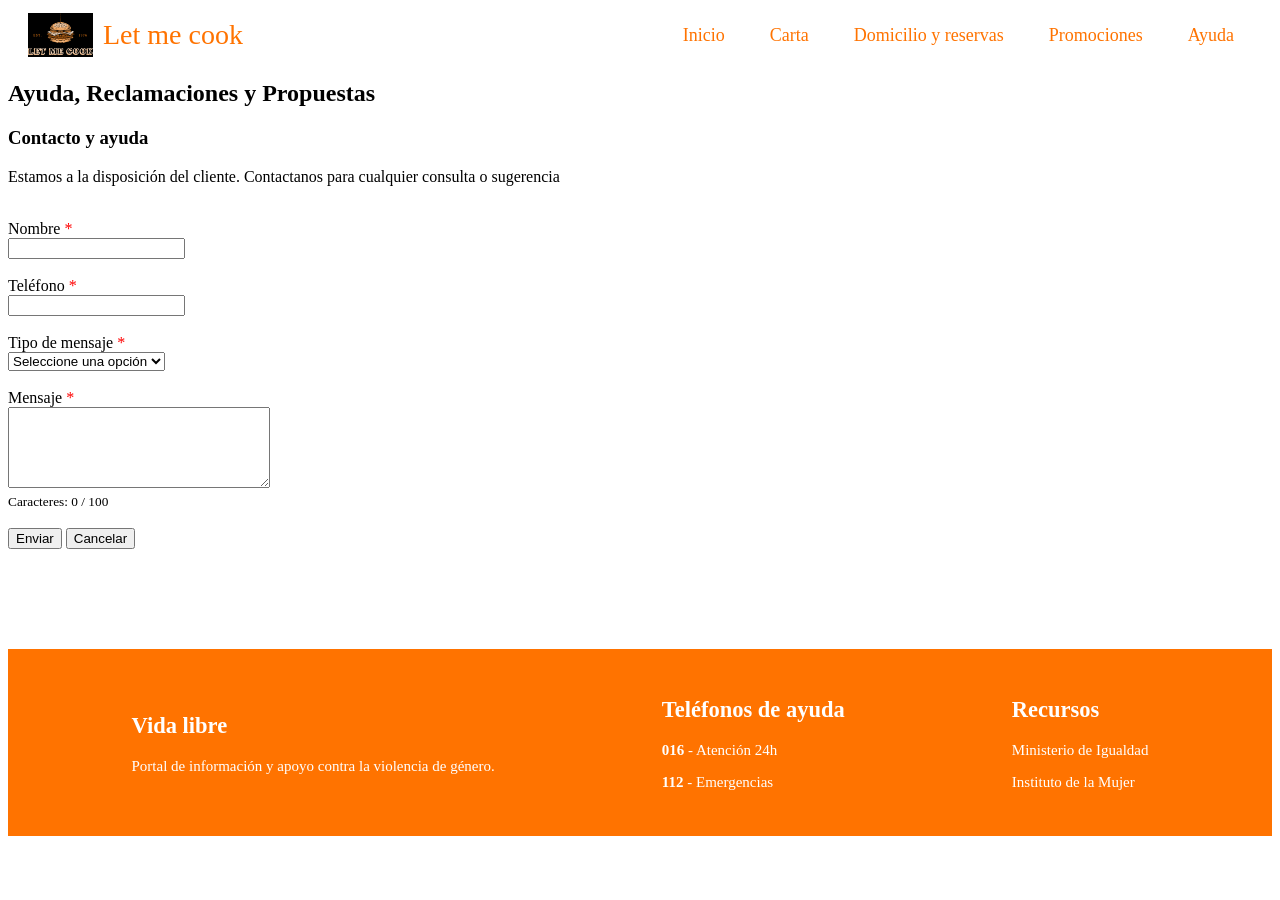
==== ayuda.html @ 93933574 "Definitiva de verdad" ====
<!DOCTYPE html>
<html lang="es">
<head>
    <meta charset="UTF-8">
    <title>Let me cook</title>
    <link rel="icon" type="image/vnd.icon" href="ruta/a/tu/favicon.ico">
    <link rel="stylesheet" href="style.css">
</head>
<body>

     <header id="cabecera">
        <div id="letmecook">
            <img src="./images/letmecook.ico" alt="logo" width="65">
            <a href="index.html"><span class="naranja">Let me cook</span></a>
        </div>
        <div class="hamburguesa" onclick="toggleMenu()">☰</div>
        <nav id="menu">
            <div><a href="index.html" class="naranja">Inicio</a></div>
            <div><a href="carta.html" class="naranja">Carta</a></div>
            <div><a href="pedir.html" class="naranja">Domicilio y reservas</a></div>
            <div><a href="promociones.html" class="naranja">Promociones</a></div>
            <div><a href="ayuda.html" class="naranja">Ayuda</a></div>
        </nav>
    </header>
    <!-- Título principal de la página -->
    <h1>Contacto</h1>

    <!-- Sección de contacto: ayuda, reclamaciones y propuestas -->
    <h2>Ayuda, Reclamaciones y Propuestas</h2>
    
    <!--Encabezado-->

    <section>
        <div><h3>Contacto y ayuda</h3>
        <p>Estamos a la disposición del cliente. Contactanos para cualquier consulta o sugerencia</p></div>
    </section>

            <br>
    <!---->
    <section>

    </section>
    <!-- Formulario para enviar mensajes de contacto -->
    <section>

        <form action="enviar_contacto.html" method="post">

            <!-- Campo para el nombre -->
            <label>
                Nombre 
                <span style="color:red">*</span> <!-- Obligatorio -->
            </label><br>
            <input type="text" name="nombre" required>
            <br><br>
        
            <!-- Campo para el teléfono -->
            <label>
                Teléfono 
                <span style="color:red">*</span>
            </label><br>
            <input type="tel" name="telefono" required>
            <br><br>

            <!-- Selector del tipo de mensaje -->
            <label>
                Tipo de mensaje 
                <span style="color:red">*</span>
            </label><br>
            <select name="tipo" required>
                <option value="">Seleccione una opción</option>
                <option>Ayuda</option>
                <option>Reclamación</option>
                <option>Propuesta</option>
            </select>
            <br><br>

            <!-- Área de texto para escribir el mensaje -->
            <label>
                Mensaje 
                <span style="color:red">*</span>
            </label><br>
            
            
                <!-- textarea para el mensaje:
                - oninput="resultado.value = this.value.length" 
                es un pequeño JavaScript inline que hace lo siguiente:
                    1. 'this.value' obtiene el contenido actual del textarea.
                    2. '.length' calcula cuántos caracteres hay escritos.
                    3. 'resultado.value =' actualiza el <output> con ese número.
                Así se ve en tiempo real cuántos caracteres se han escrito.-->
            <textarea name="mensaje" rows="5" cols="30" maxlength="100" required  oninput="resultado.value = this.value.length"></textarea>
            <br>
            
                <!--Muestra el contador de caracteres:
                - <output> es un elemento HTML que puede mostrar valores calculados.
                - Inicialmente muestra 0.
                - Se actualiza gracias al JavaScript del oninput anterior.-->

            <small>Caracteres: <output name="resultado">0</output> / 100</small>
            <br><br>

            <!-- Botón para enviar el formulario -->
            <input type="submit" value="Enviar">
            <input type="submit" value="Cancelar">
            
            <!--Poner mapa y ubicacion -->

    </section>
        </form>
    <footer id="piepagina">
        <div>
            <h2>Vida libre</h2>
            <p>Portal de información y apoyo contra la violencia de género.</p>
        </div>
        <div>
            <h2>Teléfonos de ayuda</h2>
            <p><strong>016</strong> - Atención 24h</p>
            <p><strong>112</strong> - Emergencias</p>
        </div>
        <div>
            <h2>Recursos</h2>
            <p>Ministerio de Igualdad</p>
            <p>Instituto de la Mujer</p>
        </div>
    </footer>
    <script>
        function toggleMenu() {
            const menu = document.querySelector('#menu');
            menu.style.display = menu.style.display === "flex" ? "none" : "flex";
        }
    </script>
</body>
</html>
---- style.css ----
#cabecera{
    width: 95%;
    height: 70px;
    display: flex;
    align-items: center;
    justify-content: space-around;
    padding: 0 20px;
    z-index: 1000;
    top: 0;
    background: white;
    position: fixed;
}
#letmecook{
    display: flex;
    align-items: center;
    justify-content: left;
    font-size: 22px;
    margin-right: auto;
}
#letmecook a{
    text-decoration: none;
    text-align: center;
}

#letmecook a span{
    font-size: 28px;
}

#menu{
    display: flex;
    align-items: center;
    gap: 25px;
}

#menu a{
    text-decoration: none;
    font-size: 18px;
}

.naranja{
    background-color: transparent;
    color: #ff7300;
    border-radius: 10px;
    padding: 3px 10px;
    font-size: 18px;
    text-align: center;
}
.naranja:hover{
    background-color: #ffe1c8;
    cursor: pointer;
}
.naranja:active{
    background-color: #fcb478;
    cursor: pointer;
}
.hamburguesa{
    display: none;
    font-size: 30px;
    cursor: pointer;
}

@media (max-width: 600px) {
    #menu {
        display: none;
        position: absolute;
        top: 70px;
        right: 0;
        background: white;
        width: 200px;
        flex-direction: column;
        padding: 20px;
        box-shadow: 0 20px 35px rgba(132, 0, 255, 0.1), 0 5px 15px rgba(174, 0, 255, 0.1);
    }
    .hamburguesa{
        display: block;
        color: #ff7300;
        margin-left: auto;
    }
    #menu a{
        padding: 10px 0;
    }
}

#piepagina{
    display: flex;
    flex-wrap: wrap;
    align-items: center;
    justify-content: space-around;
    background-color: #ff7300;
    color: white;
    font-size: 15px;
    margin-top: 100px;
    padding: 30px 40px;
    bottom: 0;
}
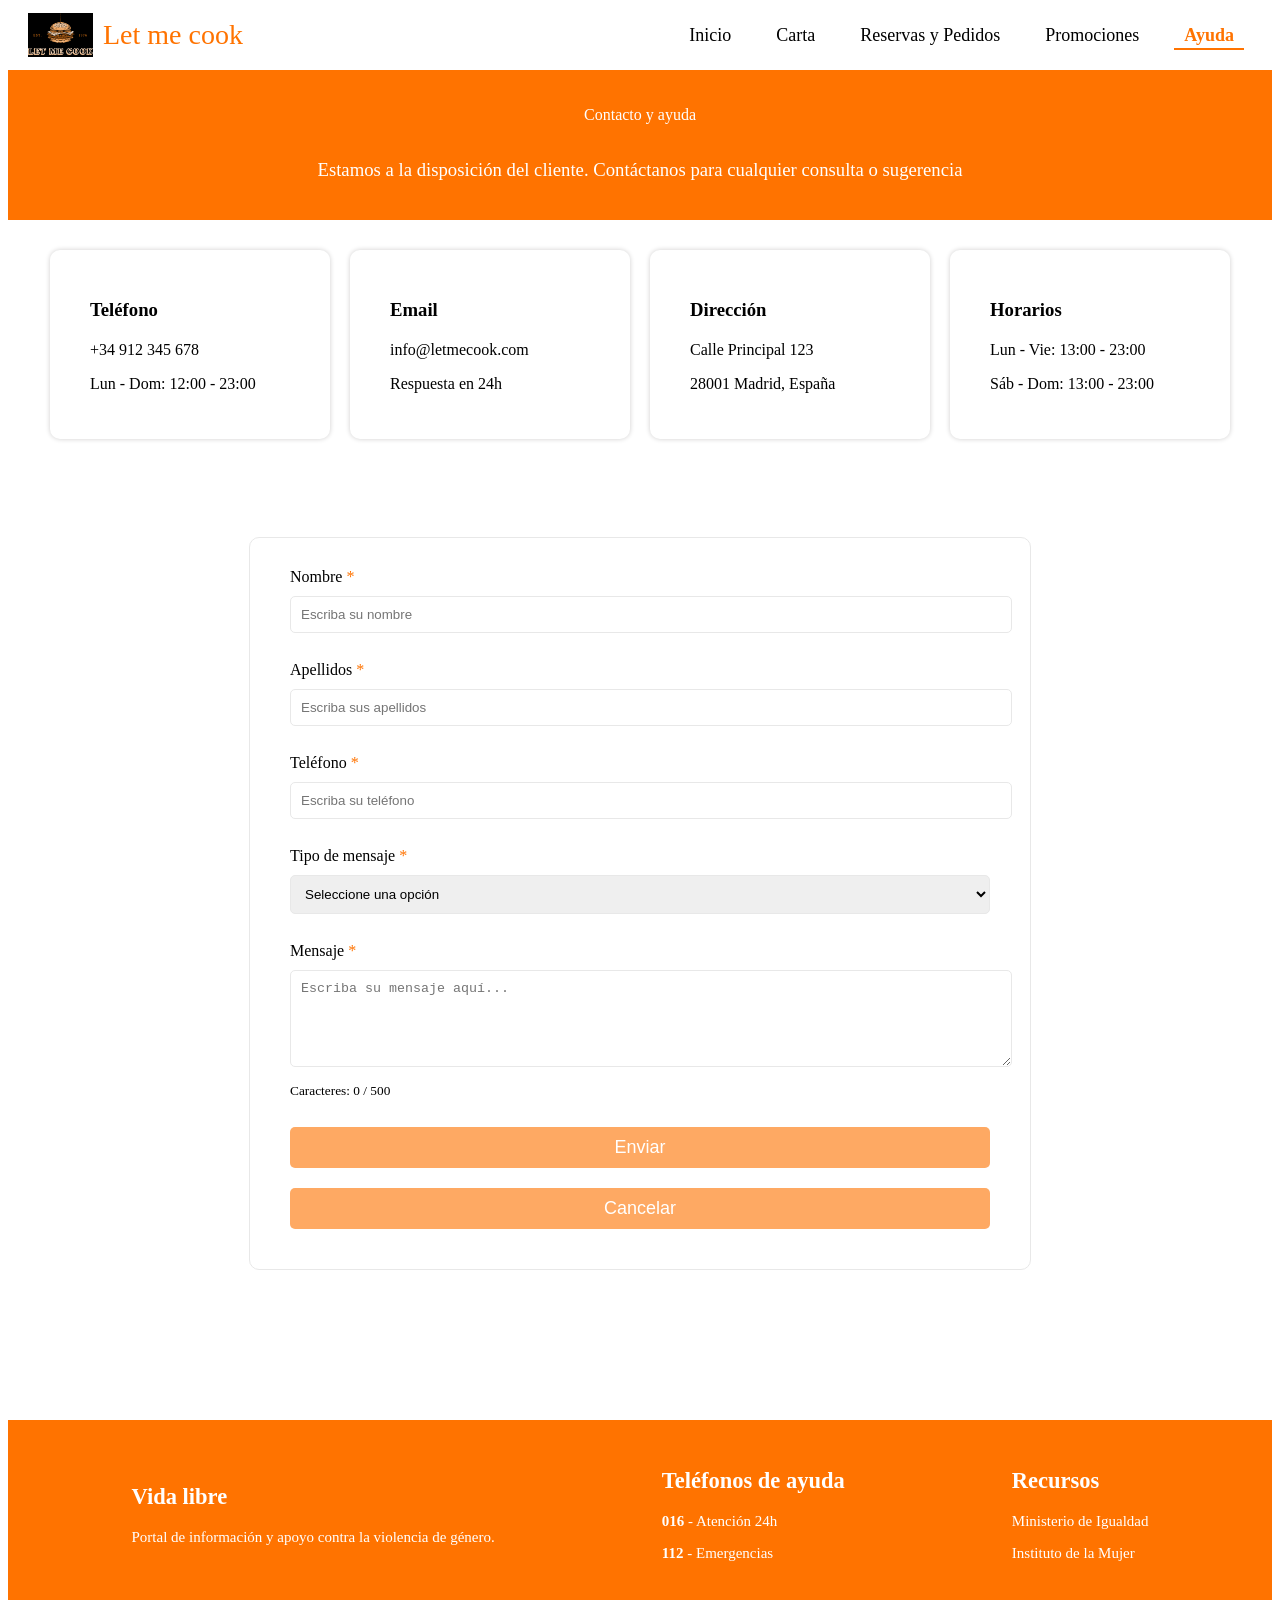
==== commit 2a63cfa5: "HTML y CSS de las paginas reservas y pedidos y ayuda." ====
--- a/ayuda.html
+++ b/ayuda.html
@@ -17,96 +17,116 @@
         <nav id="menu">
             <div><a href="index.html" class="naranja">Inicio</a></div>
             <div><a href="carta.html" class="naranja">Carta</a></div>
-            <div><a href="pedir.html" class="naranja">Domicilio y reservas</a></div>
+            <div><a href="pedir.html" class="naranja">Reservas y Pedidos</a></div>
             <div><a href="promociones.html" class="naranja">Promociones</a></div>
-            <div><a href="ayuda.html" class="naranja">Ayuda</a></div>
+            <div><a href="ayuda.html" class="naranja actual">Ayuda</a></div>
         </nav>
     </header>
-    <!-- Título principal de la página -->
-    <h1>Contacto</h1>
-
-    <!-- Sección de contacto: ayuda, reclamaciones y propuestas -->
-    <h2>Ayuda, Reclamaciones y Propuestas</h2>
-    
-    <!--Encabezado-->
-
-    <section>
-        <div><h3>Contacto y ayuda</h3>
-        <p>Estamos a la disposición del cliente. Contactanos para cualquier consulta o sugerencia</p></div>
+    <section id="debajocabecera">
+        <div>
+            <p>Contacto y ayuda</p>
+            <h3> Estamos a la disposición del cliente. Contáctanos para cualquier consulta o sugerencia</h3>
+        </div>
     </section>
 
-            <br>
-    <!---->
-    <section>
+    <section id="info">
+        <!-- Teléfono -->
+        <div>
+            <h3>Teléfono</h3>
+            <p>
+                +34 912 345 678
+            </p>
+            <p>Lun - Dom: 12:00 - 23:00</p>
+        </div>
+    
 
+    <!-- Email -->
+        <div>
+            <h3>Email</h3>
+            <p>
+                info@letmecook.com
+            </p>
+            <p>Respuesta en 24h</p>
+        </div>
+
+    <!-- Dirección -->
+        <div>
+            <h3>Dirección</h3>
+            <p>
+                Calle Principal 123
+            </p>
+            <p>28001 Madrid, España</p>
+        </div>
+
+    <!-- Horarios -->
+        <div>
+            <h3>Horarios</h3>
+            <p>Lun - Vie: 13:00 - 23:00</p>
+            <p>Sáb - Dom: 13:00 - 23:00</p>
+        </div>
     </section>
-    <!-- Formulario para enviar mensajes de contacto -->
-    <section>
 
-        <form action="enviar_contacto.html" method="post">
+    <br>
 
-            <!-- Campo para el nombre -->
-            <label>
-                Nombre 
-                <span style="color:red">*</span> <!-- Obligatorio -->
-            </label><br>
-            <input type="text" name="nombre" required>
-            <br><br>
-        
-            <!-- Campo para el teléfono -->
-            <label>
-                Teléfono 
-                <span style="color:red">*</span>
-            </label><br>
-            <input type="tel" name="telefono" required>
-            <br><br>
+    <!-- Formulario de contacto -->
+    <section id="formulario">
+        <div>
+            <form action="enviar_contacto.html" method="post">
 
-            <!-- Selector del tipo de mensaje -->
-            <label>
-                Tipo de mensaje 
-                <span style="color:red">*</span>
-            </label><br>
-            <select name="tipo" required>
-                <option value="">Seleccione una opción</option>
-                <option>Ayuda</option>
-                <option>Reclamación</option>
-                <option>Propuesta</option>
-            </select>
-            <br><br>
+                <!-- Nombre -->
+                <label>
+                    Nombre <span>*</span>
+                </label><br>
+                <input type="text" name="nombre" placeholder="Escriba su nombre" required>
+                <br><br>
 
-            <!-- Área de texto para escribir el mensaje -->
-            <label>
-                Mensaje 
-                <span style="color:red">*</span>
-            </label><br>
-            
-            
-                <!-- textarea para el mensaje:
-                - oninput="resultado.value = this.value.length" 
-                es un pequeño JavaScript inline que hace lo siguiente:
-                    1. 'this.value' obtiene el contenido actual del textarea.
-                    2. '.length' calcula cuántos caracteres hay escritos.
-                    3. 'resultado.value =' actualiza el <output> con ese número.
-                Así se ve en tiempo real cuántos caracteres se han escrito.-->
-            <textarea name="mensaje" rows="5" cols="30" maxlength="100" required  oninput="resultado.value = this.value.length"></textarea>
-            <br>
-            
-                <!--Muestra el contador de caracteres:
-                - <output> es un elemento HTML que puede mostrar valores calculados.
-                - Inicialmente muestra 0.
-                - Se actualiza gracias al JavaScript del oninput anterior.-->
+                <!-- Apellidos -->
+                <label>
+                    Apellidos <span>*</span>
+                </label><br>
+                <input type="text" name="apellidos" placeholder="Escriba sus apellidos" required>
+                <br><br>
 
-            <small>Caracteres: <output name="resultado">0</output> / 100</small>
-            <br><br>
+                <!-- Teléfono -->
+                <label>
+                    Teléfono <span>*</span>
+                </label><br>
+                <input type="tel" name="telefono" placeholder="Escriba su teléfono" required>
+                <br><br>
 
-            <!-- Botón para enviar el formulario -->
-            <input type="submit" value="Enviar">
-            <input type="submit" value="Cancelar">
-            
-            <!--Poner mapa y ubicacion -->
+                <!-- Selector del tipo de mensaje -->
+                <label>
+                    Tipo de mensaje <span>*</span>
+                </label><br>
+                <select name="tipo" required>
+                    <option value="">Seleccione una opción</option>
+                    <option>Ayuda</option>
+                    <option>Reclamación</option>
+                    <option>Propuesta</option>
+                </select>
+                <br><br>
 
+                <!-- Área de texto para escribir el mensaje -->
+                <label>
+                    Mensaje <span>*</span>
+                </label><br>
+                
+                <!-- textarea para el mensaje:-->
+                
+                <textarea name="mensaje" rows="5" cols="30" maxlength="500" placeholder="Escriba su mensaje aquí..." required oninput="resultado.value = this.value.length"></textarea>
+                <br>
+
+                <!--Muestra el contador de caracteres:-->
+                <small>Caracteres: <output name="resultado">0</output> / 500</small>
+                <br><br>
+
+                <!-- Botones -->
+                <input type="submit" value="Enviar">
+                <input type="submit" value="Cancelar">
+
+            </form>
+        </div>
     </section>
-        </form>
     <footer id="piepagina">
         <div>
             <h2>Vida libre</h2>
--- a/style.css
+++ b/style.css
@@ -1,3 +1,5 @@
+/* cabecera */
+
 #cabecera{
     width: 95%;
     height: 70px;
@@ -24,6 +26,7 @@
 
 #letmecook a span{
     font-size: 28px;
+    color: #ff7300;
 }
 
 #menu{
@@ -39,14 +42,14 @@
 
 .naranja{
     background-color: transparent;
-    color: #ff7300;
-    border-radius: 10px;
+    color: #000000;
     padding: 3px 10px;
     font-size: 18px;
     text-align: center;
 }
 .naranja:hover{
     background-color: #ffe1c8;
+    color: #ff7300;
     cursor: pointer;
 }
 .naranja:active{
@@ -81,6 +84,122 @@
     }
 }
 
+/* sección debajo de la cabecera */
+#debajocabecera{
+    background-color: #ff7300;
+    color: white;
+    margin-top: 70px;
+    height: 150px;
+    align-content: center;
+    justify-items: center;
+}
+#debajocabecera div{
+    display: flex;
+    flex-direction: column;
+    align-items: center;
+    justify-content: center;
+    height: 100%;
+}
+#debajocabecera div h3{
+    font-weight: normal;
+}
+
+/*PAGINA DE RESERVAS Y PEDIDOS*/
+/* sección de reservas y pedidos */
+#pedidosreserva{
+    display: flex;
+    flex-wrap: wrap;
+    justify-content: center;
+    height: 40px;
+    border-bottom: #e8e8e8 1px solid;
+}
+#pedidosreserva div{
+    display: flex;
+    gap: 20px;
+    flex-wrap: wrap;
+    align-items: left;
+    height: 100%;
+}
+#pedidosreserva div a{
+    text-decoration: none;
+    color: #ff7300;
+    font-size: 18px;
+    padding: 5px 10px;
+}
+
+.actual{
+    border-bottom: #ff7300 2px solid;
+    color: #ff7300;
+    font-weight: bold;
+}
+
+/*FORMULARIO DE RESERVA Y PEDIDOS*/
+#formulario{
+    display: flex;
+    flex-wrap: wrap;
+    justify-content: center;
+    padding: 50px 20px;
+}
+
+#formulario div{
+    border: #e8e8e8 1px solid;
+    border-radius: 10px;
+    padding: 30px 40px;
+    max-width: 700px;
+    width: 100%;
+}
+#formulario div input, select, textarea{
+    width: 100%;
+    padding: 10px;
+    margin: 10px 0;
+    border: #e8e8e8 1px solid;
+    border-radius: 5px;
+}
+
+#formulario div input[type="submit"],[type="button"]{
+    background-color: #fea963;
+    color: white;
+    border: none;
+    cursor: pointer;
+    font-size: 18px;
+}
+#formulario div input[type="submit"]:hover,[type="button"]:hover{
+    background-color: #ff7300;
+}
+#formulario div input[type="submit"]:active,[type="button"]:active{
+    box-shadow: #000000 0px 0px 3px;
+}
+
+#formulario div span{
+    color: #ff7300;
+}
+
+/* PAGINA DE AYUDA */
+/*seccion de info*/
+
+#info{
+    display: flex;
+    flex-wrap: wrap;
+    justify-content: center;
+    padding: 20px 10px;
+}
+#info div{
+    box-shadow: #cfcece 0px 0px 5px;
+    border-radius: 10px;
+    padding: 30px 40px;
+    max-width: 200px;
+    width: 100%;
+    margin: 10px;
+    justify-items: center;
+}
+
+#info div h3{
+    font-weight: bold;
+    margin-bottom: 20px;
+}
+
+
+/* pie de página */
 #piepagina{
     display: flex;
     flex-wrap: wrap;
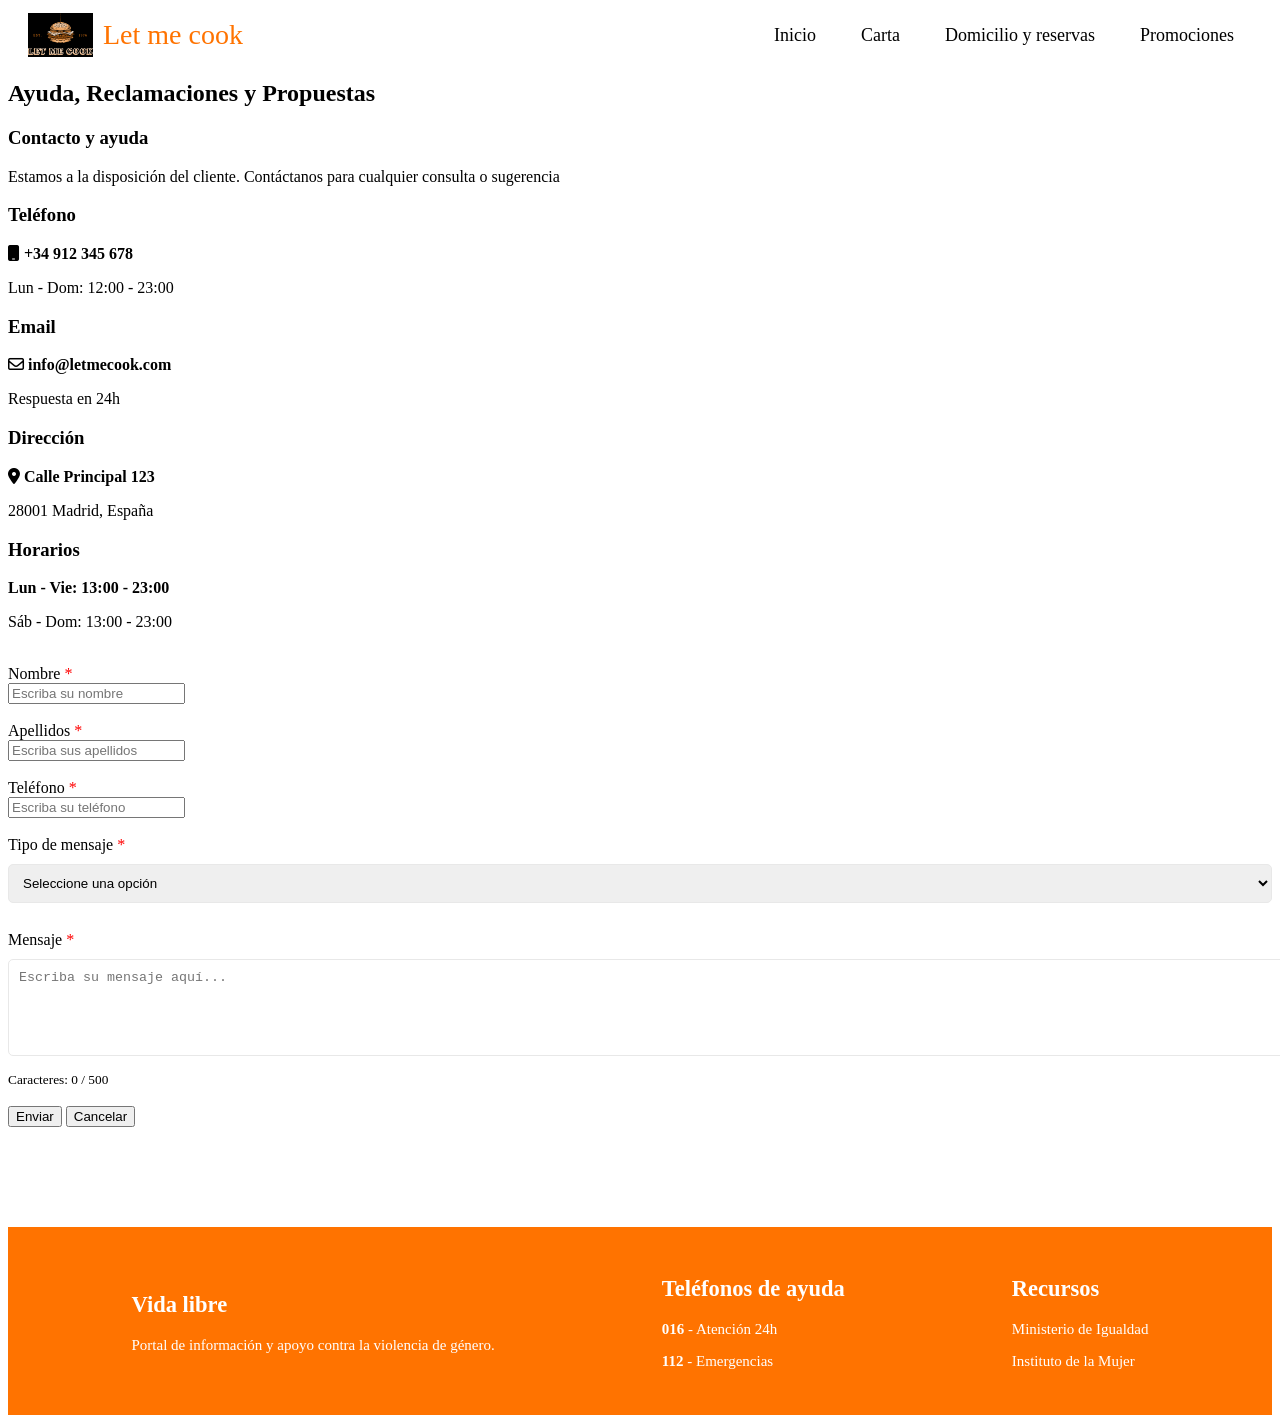
==== commit 8ce599aa: "Segunda entrega" ====
--- a/ayuda.html
+++ b/ayuda.html
@@ -2,13 +2,15 @@
 <html lang="es">
 <head>
     <meta charset="UTF-8">
-    <title>Let me cook</title>
+    <title>Contacto let_me_cook</title>
+    <link rel="stylesheet" href="style.css">
     <link rel="icon" type="image/vnd.icon" href="ruta/a/tu/favicon.ico">
-    <link rel="stylesheet" href="style.css">
+    <link rel="stylesheet" href="https://cdnjs.cloudflare.com/ajax/libs/font-awesome/6.5.1/css/all.min.css">
 </head>
 <body>
 
-     <header id="cabecera">
+    <!-- Cabecera de la página -->
+   <header id="cabecera">
         <div id="letmecook">
             <img src="./images/letmecook.ico" alt="logo" width="65">
             <a href="index.html"><span class="naranja">Let me cook</span></a>
@@ -17,51 +19,68 @@
         <nav id="menu">
             <div><a href="index.html" class="naranja">Inicio</a></div>
             <div><a href="carta.html" class="naranja">Carta</a></div>
-            <div><a href="pedir.html" class="naranja">Reservas y Pedidos</a></div>
+            <div><a href="pedir.html" class="naranja">Domicilio y reservas</a></div>
             <div><a href="promociones.html" class="naranja">Promociones</a></div>
-            <div><a href="ayuda.html" class="naranja actual">Ayuda</a></div>
         </nav>
     </header>
-    <section id="debajocabecera">
+    <!-- Título principal -->
+    <h1>Contacto</h1>
+
+    <!-- Sección de contacto: ayuda, reclamaciones y propuestas -->
+    <h2>Ayuda, Reclamaciones y Propuestas</h2>
+
+    <!-- Sección contacto y ayuda -->
+    <section>
         <div>
-            <p>Contacto y ayuda</p>
-            <h3> Estamos a la disposición del cliente. Contáctanos para cualquier consulta o sugerencia</h3>
+            <h3>Contacto y ayuda</h3>
+            <p> Estamos a la disposición del cliente. Contáctanos para cualquier consulta o sugerencia</p>
         </div>
     </section>
 
-    <section id="info">
-        <!-- Teléfono -->
-        <div>
+    <!-- Teléfono -->
+    <section>
+        <div class="contact-container">
             <h3>Teléfono</h3>
             <p>
-                +34 912 345 678
+                <strong>
+                    <i class="fa-solid fa-mobile"></i> +34 912 345 678
+                </strong>
             </p>
-            <p>Lun - Dom: 12:00 - 23:00</p>
+            <span>Lun - Dom: 12:00 - 23:00</span>
         </div>
-    
+    </section>
 
     <!-- Email -->
-        <div>
+    <section>
+        <div class="card">
             <h3>Email</h3>
             <p>
-                info@letmecook.com
+                <strong>
+                    <i class="fa-regular fa-envelope"></i> info@letmecook.com
+                </strong>
             </p>
-            <p>Respuesta en 24h</p>
+            <span>Respuesta en 24h</span>
         </div>
+    </section>
 
     <!-- Dirección -->
-        <div>
+    <section>
+        <div class="card">
             <h3>Dirección</h3>
             <p>
-                Calle Principal 123
+                <strong>
+                    <i class="fa fa-location-dot"></i> Calle Principal 123
+                </strong>
             </p>
-            <p>28001 Madrid, España</p>
+            <span>28001 Madrid, España</span>
         </div>
+    </section>
 
     <!-- Horarios -->
-        <div>
+    <section>
+        <div class="card">
             <h3>Horarios</h3>
-            <p>Lun - Vie: 13:00 - 23:00</p>
+            <p><strong>Lun - Vie: 13:00 - 23:00</strong></p>
             <p>Sáb - Dom: 13:00 - 23:00</p>
         </div>
     </section>
@@ -69,65 +88,73 @@
     <br>
 
     <!-- Formulario de contacto -->
-    <section id="formulario">
-        <div>
-            <form action="enviar_contacto.html" method="post">
+    <section>
+        <form action="enviar_contacto.html" method="post">
 
-                <!-- Nombre -->
-                <label>
-                    Nombre <span>*</span>
-                </label><br>
-                <input type="text" name="nombre" placeholder="Escriba su nombre" required>
-                <br><br>
+            <!-- Nombre -->
+            <label>
+                Nombre <span style="color:red">*</span>
+            </label><br>
+            <input type="text" name="nombre" placeholder="Escriba su nombre" required>
+            <br><br>
 
-                <!-- Apellidos -->
-                <label>
-                    Apellidos <span>*</span>
-                </label><br>
-                <input type="text" name="apellidos" placeholder="Escriba sus apellidos" required>
-                <br><br>
+            <!-- Apellidos -->
+             <label>
+                Apellidos <span style="color:red">*</span>
+            </label><br>
+            <input type="text" name="apellidos" placeholder="Escriba sus apellidos" required>
+            <br><br>
 
-                <!-- Teléfono -->
-                <label>
-                    Teléfono <span>*</span>
-                </label><br>
-                <input type="tel" name="telefono" placeholder="Escriba su teléfono" required>
-                <br><br>
+            <!-- Teléfono -->
+            <label>
+                Teléfono <span style="color:red">*</span>
+            </label><br>
+            <input type="tel" name="telefono" placeholder="Escriba su teléfono" required>
+            <br><br>
 
-                <!-- Selector del tipo de mensaje -->
-                <label>
-                    Tipo de mensaje <span>*</span>
-                </label><br>
-                <select name="tipo" required>
-                    <option value="">Seleccione una opción</option>
-                    <option>Ayuda</option>
-                    <option>Reclamación</option>
-                    <option>Propuesta</option>
-                </select>
-                <br><br>
+            <!-- Selector del tipo de mensaje -->
+            <label>
+                Tipo de mensaje <span style="color:red">*</span>
+            </label><br>
+            <select name="tipo" required>
+                <option value="">Seleccione una opción</option>
+                <option>Ayuda</option>
+                <option>Reclamación</option>
+                <option>Propuesta</option>
+            </select>
+            <br><br>
 
-                <!-- Área de texto para escribir el mensaje -->
-                <label>
-                    Mensaje <span>*</span>
-                </label><br>
-                
-                <!-- textarea para el mensaje:-->
-                
-                <textarea name="mensaje" rows="5" cols="30" maxlength="500" placeholder="Escriba su mensaje aquí..." required oninput="resultado.value = this.value.length"></textarea>
-                <br>
+             <!-- Área de texto para escribir el mensaje -->
+            <label>
+                Mensaje <span style="color:red">*</span>
+            </label><br>
+            
+            <!-- textarea para el mensaje:
+                - oninput="resultado.value = this.value.length" 
+                es un pequeño JavaScript inline que hace lo siguiente:
+                    1. 'this.value' obtiene el contenido actual del textarea.
+                    2. '.length' calcula cuántos caracteres hay escritos.
+                    3. 'resultado.value =' actualiza el <output> con ese número.
+                Así se ve en tiempo real cuántos caracteres se han escrito.-->
+            
+            <textarea name="mensaje" rows="5" cols="30" maxlength="500" placeholder="Escriba su mensaje aquí..." required oninput="resultado.value = this.value.length"></textarea>
+            <br>
 
-                <!--Muestra el contador de caracteres:-->
-                <small>Caracteres: <output name="resultado">0</output> / 500</small>
-                <br><br>
+              <!--Muestra el contador de caracteres:
+                - <output> es un elemento HTML que puede mostrar valores calculados.
+                - Inicialmente muestra 0.
+                - Se actualiza gracias al JavaScript del oninput anterior.-->
+            <small>Caracteres: <output name="resultado">0</output> / 500</small>
+            <br><br>
 
-                <!-- Botones -->
-                <input type="submit" value="Enviar">
-                <input type="submit" value="Cancelar">
+            <!-- Botones -->
+            <input type="submit" value="Enviar">
+            <input type="submit" value="Cancelar">
 
-            </form>
-        </div>
+        </form>
     </section>
-    <footer id="piepagina">
+
+     <footer id="piepagina">
         <div>
             <h2>Vida libre</h2>
             <p>Portal de información y apoyo contra la violencia de género.</p>
@@ -149,5 +176,6 @@
             menu.style.display = menu.style.display === "flex" ? "none" : "flex";
         }
     </script>
+
 </body>
 </html>
--- a/style.css
+++ b/style.css
@@ -104,6 +104,89 @@
     font-weight: normal;
 }
 
+/* PAGINA DE CARTA */
+/* sección de botones */
+.botones{
+    display: flex;
+    flex-wrap: wrap;
+    justify-content: center;
+    gap: 20px;
+    padding-bottom: 10px;
+    border-bottom: #e8e8e8 1px solid;
+}
+.botones a{
+    background-color: whitesmoke;
+    text-decoration: none;
+    padding: 10px 15px;
+    color: rgb(114, 114, 114);
+    border-radius: 30px;
+}
+.botones a:hover{
+    background-color: #ffe1c8;
+    color: #ff7300;
+}
+.botones a:active{
+    background-color: #fcb478;
+    color: #ff7300;
+}
+
+/* sección de platos */
+.platos{
+    display: flex;
+    flex-wrap: wrap;
+    justify-content: center;
+    gap: 30px;
+    padding: 30px 20px;
+}
+.tarjetitas{
+    box-shadow: #000000 0px 0px 1px;
+    border-radius: 10px;
+    width: 400px;
+    height: 400px;
+    overflow: hidden;
+}
+.tarjetitas img{
+    width: 100%;
+    border-top-left-radius: 10px;
+    border-top-right-radius: 10px;
+    height: 250px;
+    transition: transform 1s;
+}
+.tarjetitas img:hover{
+    transform: scale(1.05);
+}
+.tarjetitas .contenido{
+    padding: 0px 25px;
+}
+
+.tarjetitas .contenido .cabecera{
+    display: flex;
+    flex-wrap: wrap;
+    justify-content: space-between;
+    align-items: center;
+}
+
+.tarjetitas:hover{
+    color: #ff7300;
+    box-shadow: #ff7300 0px 0px 15px;
+    transition: 1s;
+}
+
+.precio{
+    color: #ff7300;
+    font-weight: bold;
+    font-size: 20px;
+}
+
+.parte_menu{
+    font-size: 38px;
+    color: #ff7300;
+    font-weight: bold;
+    justify-self: center;
+}
+
+
+
 /*PAGINA DE RESERVAS Y PEDIDOS*/
 /* sección de reservas y pedidos */
 #pedidosreserva{
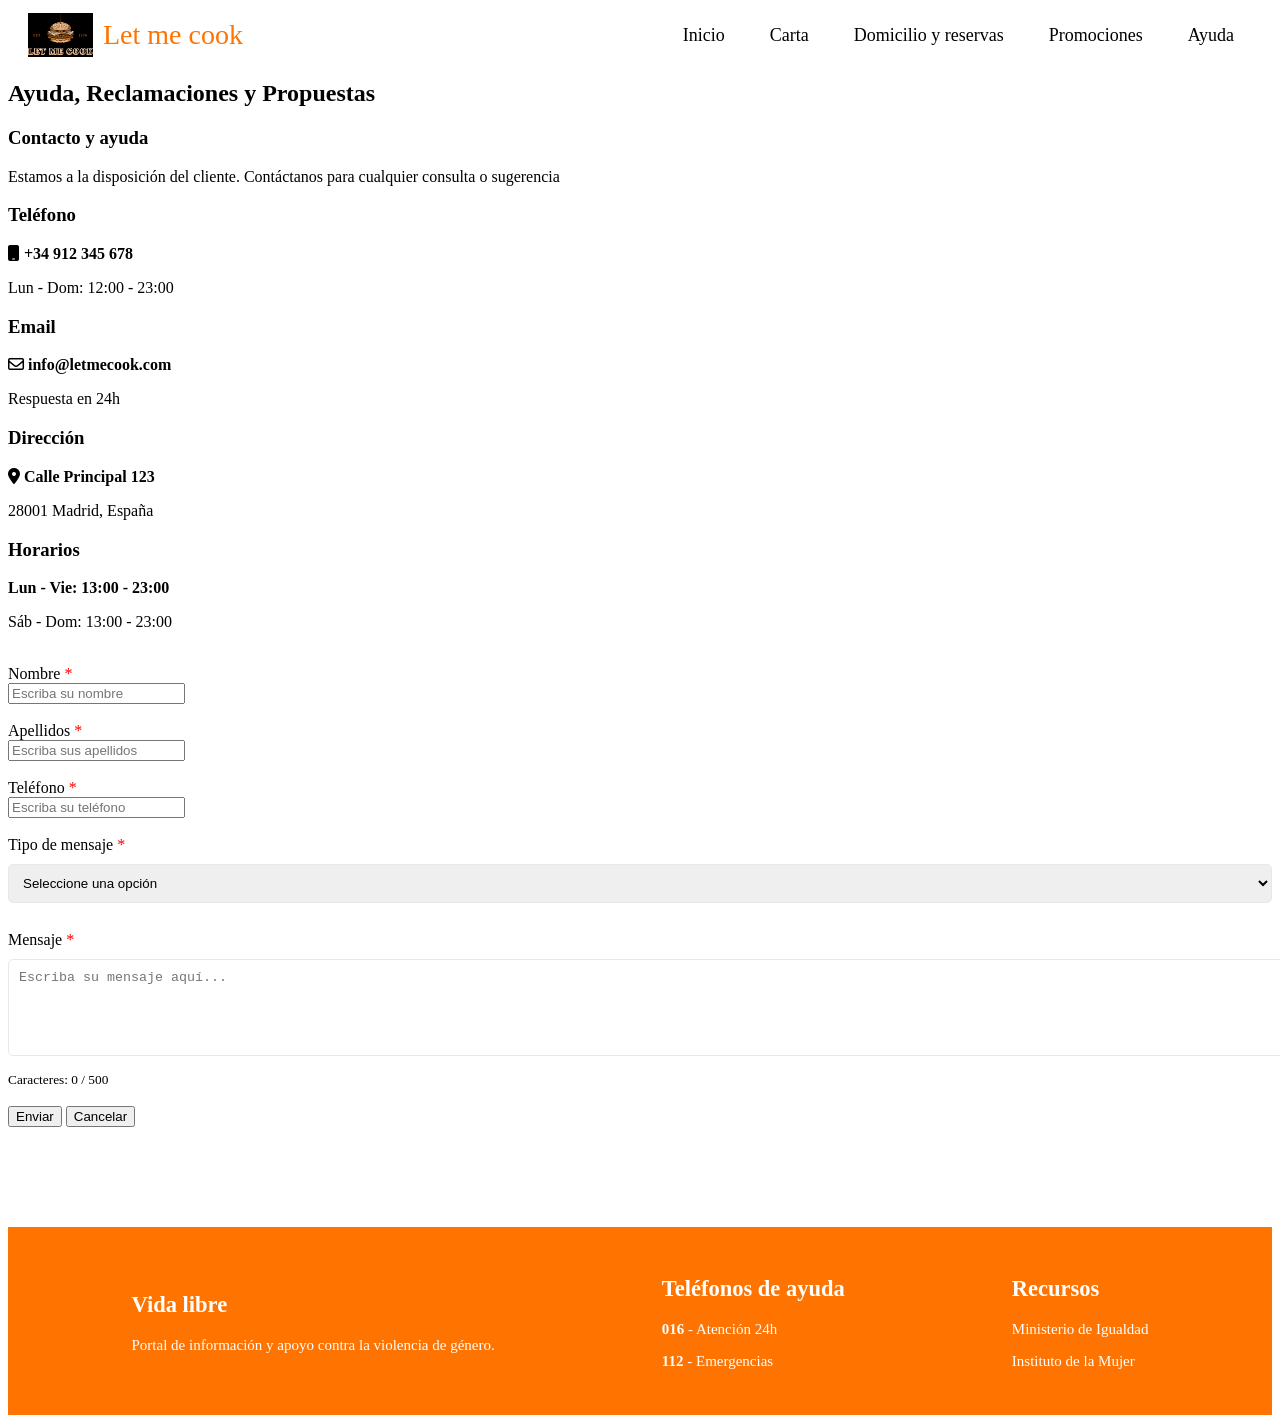
==== commit e0c54573: "Entrega corregida" ====
--- a/ayuda.html
+++ b/ayuda.html
@@ -21,6 +21,7 @@
             <div><a href="carta.html" class="naranja">Carta</a></div>
             <div><a href="pedir.html" class="naranja">Domicilio y reservas</a></div>
             <div><a href="promociones.html" class="naranja">Promociones</a></div>
+            <div><a href="contacto.html" class="naranja">Ayuda</a></div>
         </nav>
     </header>
     <!-- Título principal -->
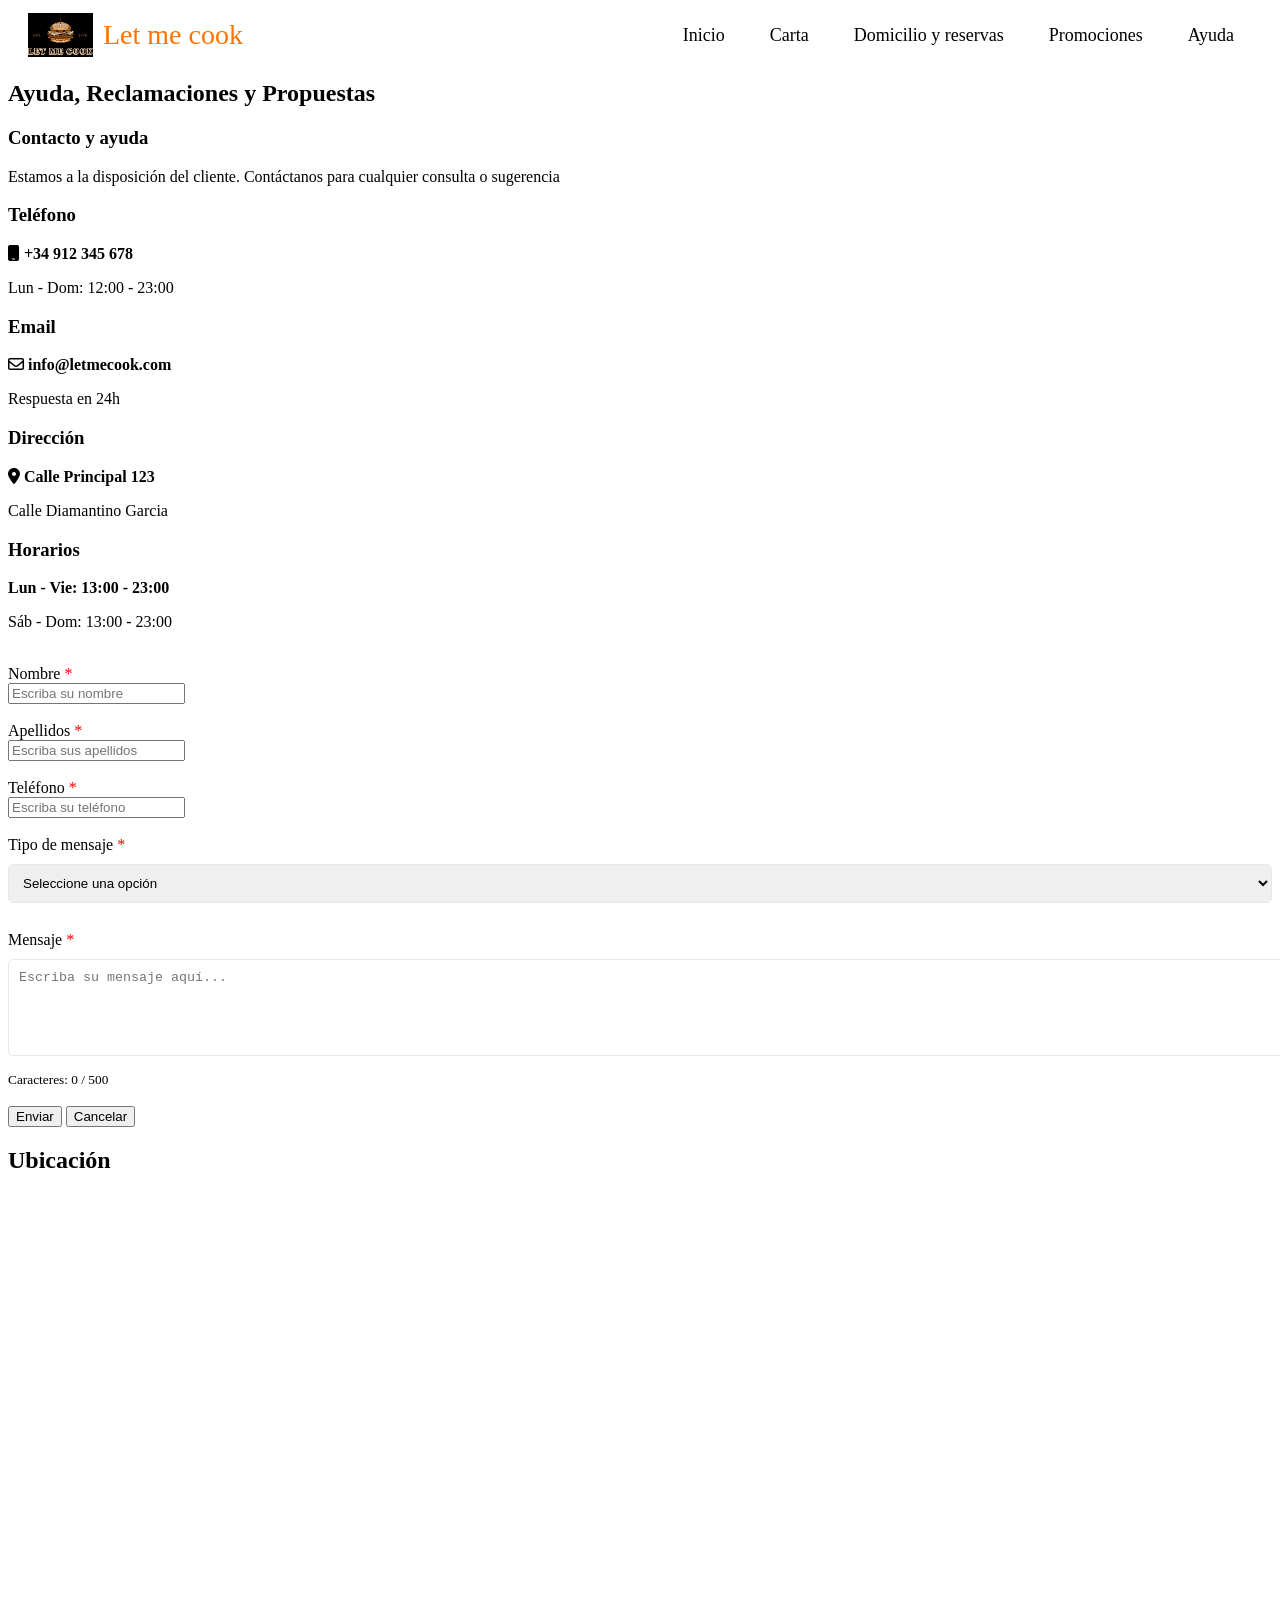
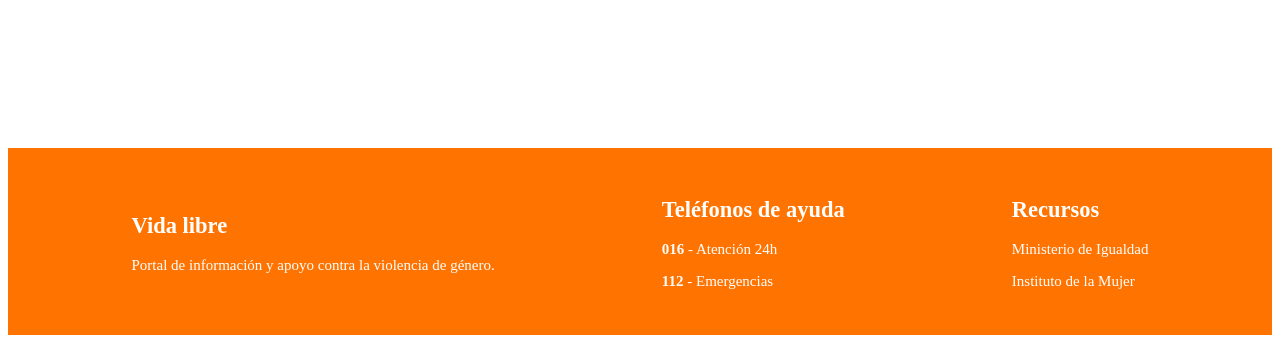
==== commit f48091c8: "Entrega con subida mapa" ====
--- a/ayuda.html
+++ b/ayuda.html
@@ -73,7 +73,7 @@
                     <i class="fa fa-location-dot"></i> Calle Principal 123
                 </strong>
             </p>
-            <span>28001 Madrid, España</span>
+            <span>Calle Diamantino Garcia </span>
         </div>
     </section>
 
@@ -155,6 +155,14 @@
         </form>
     </section>
 
+        <!--Ubicación del restaurante-->
+        
+        <h2>Ubicación</h2>
+        <iframe src="https://www.google.com/maps/embed?pb=!1m16!1m12!1m3!1d222.68687834853017!2d-5.872509613628575!3d37.544675340940415!2m3!1f0!2f0!3f0!3m2!1i1024!2i768!4f13.1!2m1!1sies%20jacaranda!5e1!3m2!1ses!2ses!4v1770715511281!5m2!1ses!2ses" 
+        width="600" height="450" style="border:0;" allowfullscreen="" loading="lazy" referrerpolicy="no-referrer-when-downgrade"></iframe>
+            
+        <!--Pie de pagina-->
+
      <footer id="piepagina">
         <div>
             <h2>Vida libre</h2>
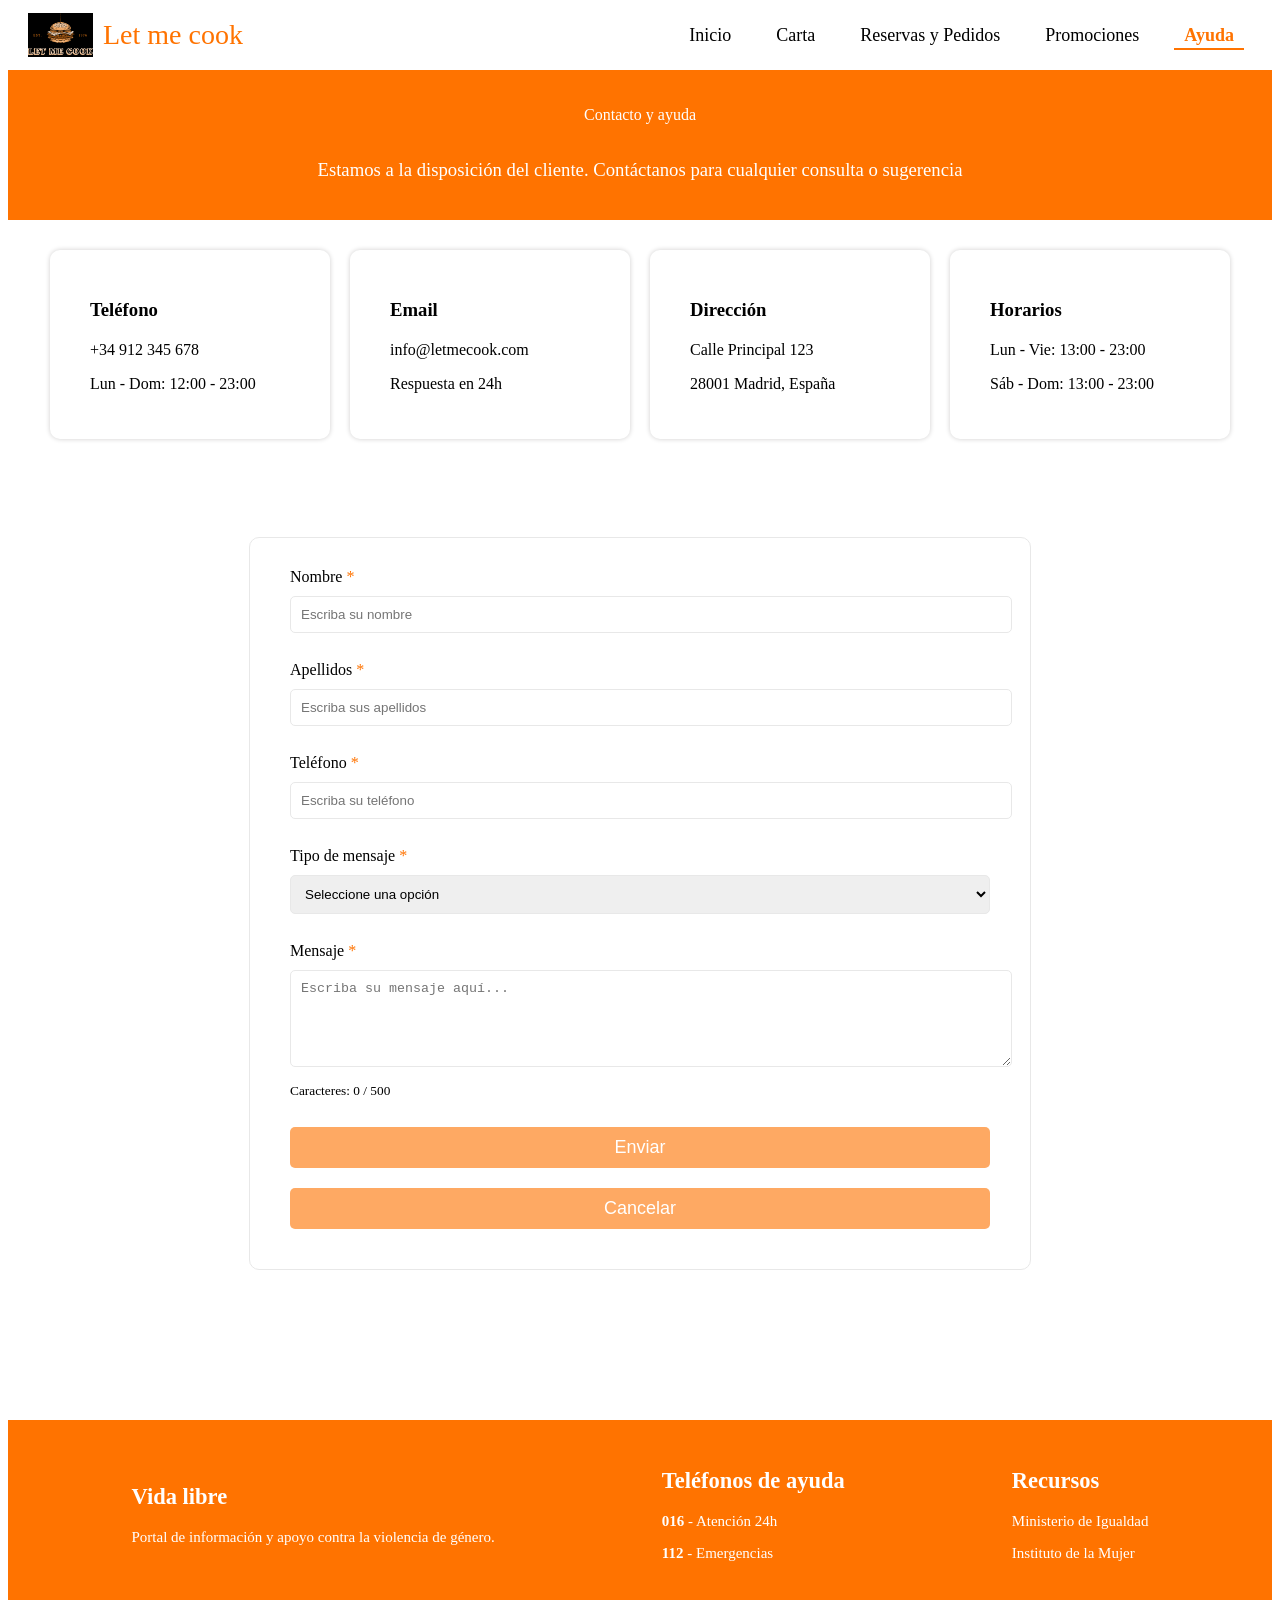
==== commit 330e59b4: "Paginas de verificacion realizadas." ====
--- a/ayuda.html
+++ b/ayuda.html
@@ -2,15 +2,13 @@
 <html lang="es">
 <head>
     <meta charset="UTF-8">
-    <title>Contacto let_me_cook</title>
+    <title>Let me cook</title>
+    <link rel="icon" type="image/vnd.icon" href="ruta/a/tu/favicon.ico">
     <link rel="stylesheet" href="style.css">
-    <link rel="icon" type="image/vnd.icon" href="ruta/a/tu/favicon.ico">
-    <link rel="stylesheet" href="https://cdnjs.cloudflare.com/ajax/libs/font-awesome/6.5.1/css/all.min.css">
 </head>
 <body>
 
-    <!-- Cabecera de la página -->
-   <header id="cabecera">
+     <header id="cabecera">
         <div id="letmecook">
             <img src="./images/letmecook.ico" alt="logo" width="65">
             <a href="index.html"><span class="naranja">Let me cook</span></a>
@@ -19,69 +17,51 @@
         <nav id="menu">
             <div><a href="index.html" class="naranja">Inicio</a></div>
             <div><a href="carta.html" class="naranja">Carta</a></div>
-            <div><a href="pedir.html" class="naranja">Domicilio y reservas</a></div>
+            <div><a href="pedir.html" class="naranja">Reservas y Pedidos</a></div>
             <div><a href="promociones.html" class="naranja">Promociones</a></div>
-            <div><a href="contacto.html" class="naranja">Ayuda</a></div>
+            <div><a href="ayuda.html" class="naranja actual">Ayuda</a></div>
         </nav>
     </header>
-    <!-- Título principal -->
-    <h1>Contacto</h1>
-
-    <!-- Sección de contacto: ayuda, reclamaciones y propuestas -->
-    <h2>Ayuda, Reclamaciones y Propuestas</h2>
-
-    <!-- Sección contacto y ayuda -->
-    <section>
+    <section id="debajocabecera">
         <div>
-            <h3>Contacto y ayuda</h3>
-            <p> Estamos a la disposición del cliente. Contáctanos para cualquier consulta o sugerencia</p>
+            <p>Contacto y ayuda</p>
+            <h3> Estamos a la disposición del cliente. Contáctanos para cualquier consulta o sugerencia</h3>
         </div>
     </section>
 
-    <!-- Teléfono -->
-    <section>
-        <div class="contact-container">
+    <section id="info">
+        <!-- Teléfono -->
+        <div>
             <h3>Teléfono</h3>
             <p>
-                <strong>
-                    <i class="fa-solid fa-mobile"></i> +34 912 345 678
-                </strong>
+                +34 912 345 678
             </p>
-            <span>Lun - Dom: 12:00 - 23:00</span>
+            <p>Lun - Dom: 12:00 - 23:00</p>
         </div>
-    </section>
+    
 
     <!-- Email -->
-    <section>
-        <div class="card">
+        <div>
             <h3>Email</h3>
             <p>
-                <strong>
-                    <i class="fa-regular fa-envelope"></i> info@letmecook.com
-                </strong>
+                info@letmecook.com
             </p>
-            <span>Respuesta en 24h</span>
+            <p>Respuesta en 24h</p>
         </div>
-    </section>
 
     <!-- Dirección -->
-    <section>
-        <div class="card">
+        <div>
             <h3>Dirección</h3>
             <p>
-                <strong>
-                    <i class="fa fa-location-dot"></i> Calle Principal 123
-                </strong>
+                Calle Principal 123
             </p>
-            <span>Calle Diamantino Garcia </span>
+            <p>28001 Madrid, España</p>
         </div>
-    </section>
 
     <!-- Horarios -->
-    <section>
-        <div class="card">
+        <div>
             <h3>Horarios</h3>
-            <p><strong>Lun - Vie: 13:00 - 23:00</strong></p>
+            <p>Lun - Vie: 13:00 - 23:00</p>
             <p>Sáb - Dom: 13:00 - 23:00</p>
         </div>
     </section>
@@ -89,81 +69,65 @@
     <br>
 
     <!-- Formulario de contacto -->
-    <section>
-        <form action="enviar_contacto.html" method="post">
+    <section id="formulario">
+        <div>
+            <form action="ayudarealizada.html" method="post">
 
-            <!-- Nombre -->
-            <label>
-                Nombre <span style="color:red">*</span>
-            </label><br>
-            <input type="text" name="nombre" placeholder="Escriba su nombre" required>
-            <br><br>
+                <!-- Nombre -->
+                <label>
+                    Nombre <span>*</span>
+                </label><br>
+                <input type="text" name="nombre" placeholder="Escriba su nombre" required>
+                <br><br>
 
-            <!-- Apellidos -->
-             <label>
-                Apellidos <span style="color:red">*</span>
-            </label><br>
-            <input type="text" name="apellidos" placeholder="Escriba sus apellidos" required>
-            <br><br>
+                <!-- Apellidos -->
+                <label>
+                    Apellidos <span>*</span>
+                </label><br>
+                <input type="text" name="apellidos" placeholder="Escriba sus apellidos" required>
+                <br><br>
 
-            <!-- Teléfono -->
-            <label>
-                Teléfono <span style="color:red">*</span>
-            </label><br>
-            <input type="tel" name="telefono" placeholder="Escriba su teléfono" required>
-            <br><br>
+                <!-- Teléfono -->
+                <label>
+                    Teléfono <span>*</span>
+                </label><br>
+                <input type="tel" name="telefono" placeholder="Escriba su teléfono" required>
+                <br><br>
 
-            <!-- Selector del tipo de mensaje -->
-            <label>
-                Tipo de mensaje <span style="color:red">*</span>
-            </label><br>
-            <select name="tipo" required>
-                <option value="">Seleccione una opción</option>
-                <option>Ayuda</option>
-                <option>Reclamación</option>
-                <option>Propuesta</option>
-            </select>
-            <br><br>
+                <!-- Selector del tipo de mensaje -->
+                <label>
+                    Tipo de mensaje <span>*</span>
+                </label><br>
+                <select name="tipo" required>
+                    <option value="">Seleccione una opción</option>
+                    <option>Ayuda</option>
+                    <option>Reclamación</option>
+                    <option>Propuesta</option>
+                </select>
+                <br><br>
 
-             <!-- Área de texto para escribir el mensaje -->
-            <label>
-                Mensaje <span style="color:red">*</span>
-            </label><br>
-            
-            <!-- textarea para el mensaje:
-                - oninput="resultado.value = this.value.length" 
-                es un pequeño JavaScript inline que hace lo siguiente:
-                    1. 'this.value' obtiene el contenido actual del textarea.
-                    2. '.length' calcula cuántos caracteres hay escritos.
-                    3. 'resultado.value =' actualiza el <output> con ese número.
-                Así se ve en tiempo real cuántos caracteres se han escrito.-->
-            
-            <textarea name="mensaje" rows="5" cols="30" maxlength="500" placeholder="Escriba su mensaje aquí..." required oninput="resultado.value = this.value.length"></textarea>
-            <br>
+                <!-- Área de texto para escribir el mensaje -->
+                <label>
+                    Mensaje <span>*</span>
+                </label><br>
+                
+                <!-- textarea para el mensaje:-->
+                
+                <textarea name="mensaje" rows="5" cols="30" maxlength="500" placeholder="Escriba su mensaje aquí..." required oninput="resultado.value = this.value.length"></textarea>
+                <br>
 
-              <!--Muestra el contador de caracteres:
-                - <output> es un elemento HTML que puede mostrar valores calculados.
-                - Inicialmente muestra 0.
-                - Se actualiza gracias al JavaScript del oninput anterior.-->
-            <small>Caracteres: <output name="resultado">0</output> / 500</small>
-            <br><br>
+                <!--Muestra el contador de caracteres:-->
+                <small>Caracteres: <output name="resultado">0</output> / 500</small>
+                <br><br>
 
-            <!-- Botones -->
-            <input type="submit" value="Enviar">
-            <input type="submit" value="Cancelar">
+                <!-- Botones -->
+                <input type="submit" value="Enviar">
+                <input type="submit" value="Cancelar">
 
-        </form>
+            </form>
+        </div>
     </section>
-
-        <!--Ubicación del restaurante-->
-        
-        <h2>Ubicación</h2>
-        <iframe src="https://www.google.com/maps/embed?pb=!1m16!1m12!1m3!1d222.68687834853017!2d-5.872509613628575!3d37.544675340940415!2m3!1f0!2f0!3f0!3m2!1i1024!2i768!4f13.1!2m1!1sies%20jacaranda!5e1!3m2!1ses!2ses!4v1770715511281!5m2!1ses!2ses" 
-        width="600" height="450" style="border:0;" allowfullscreen="" loading="lazy" referrerpolicy="no-referrer-when-downgrade"></iframe>
-            
-        <!--Pie de pagina-->
-
-     <footer id="piepagina">
+    <footer id="piepagina">
         <div>
             <h2>Vida libre</h2>
             <p>Portal de información y apoyo contra la violencia de género.</p>
@@ -185,6 +149,5 @@
             menu.style.display = menu.style.display === "flex" ? "none" : "flex";
         }
     </script>
-
 </body>
 </html>
--- a/style.css
+++ b/style.css
@@ -257,6 +257,29 @@
     color: #ff7300;
 }
 
+/* PAGINA DE PEDIDO Y RESERVA REALIZADO */
+#confirmacion{
+    display: flex;
+    flex-wrap: wrap;
+    justify-content: center;
+    padding: 20px 10px;
+    margin-top: 100px;
+}
+#confirmacion div{
+    border-radius: 10px;
+    padding: 30px 40px;
+    max-width: 400px;
+    margin: 10px;
+    justify-items: center;
+    border: #ff7300 1px solid;
+    color: #ff7300;
+    box-shadow: #ff7300 0px 0px 15px;
+}
+
+#confirmacion div:hover{
+    box-shadow: #ff7300 0px 0px 30px;
+}
+
 /* PAGINA DE AYUDA */
 /*seccion de info*/
 
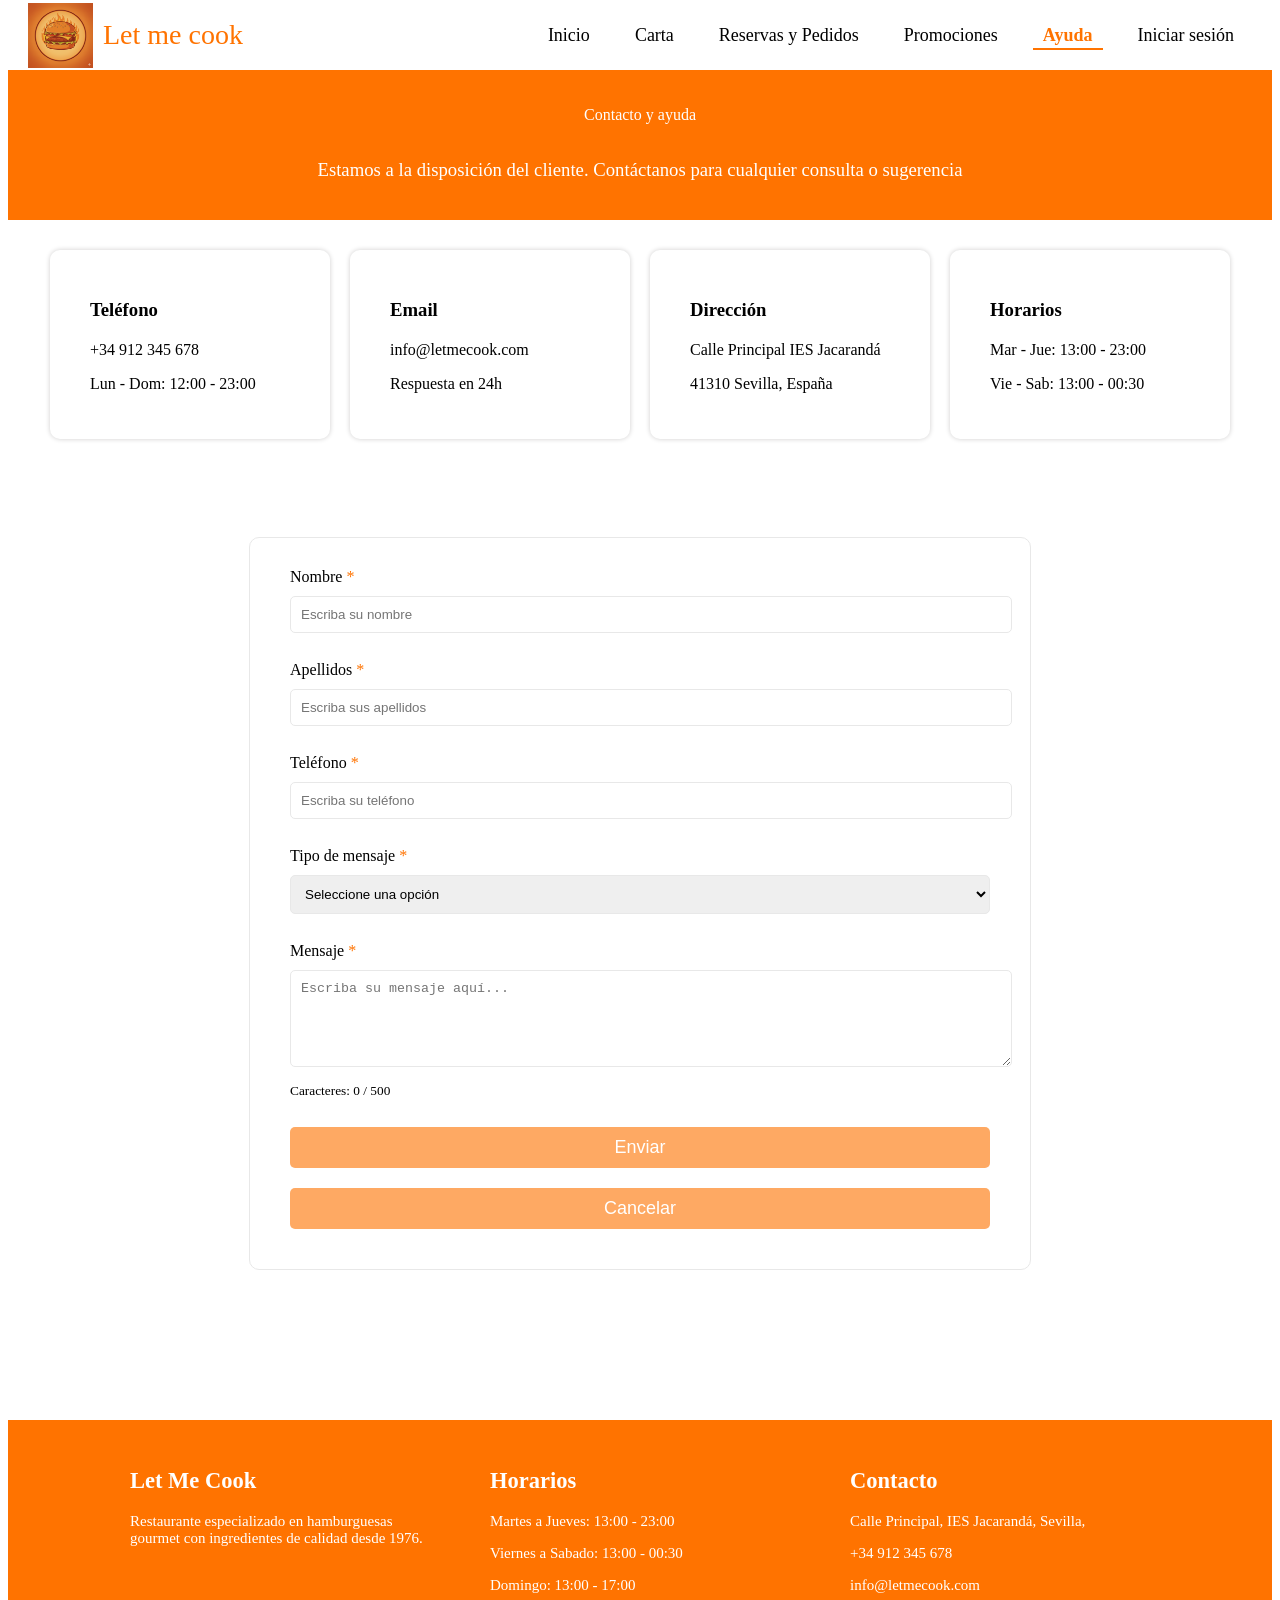
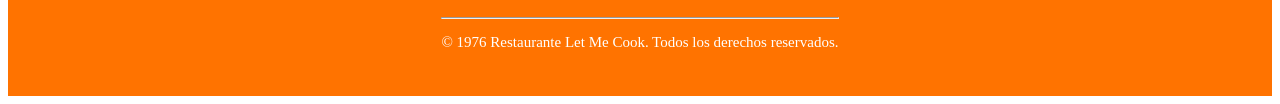
==== commit 4848ef17: "Creacion del archivo javascript, inicio de sesion, pagina de promociones e incio." ====
--- a/ayuda.html
+++ b/ayuda.html
@@ -5,12 +5,13 @@
     <title>Let me cook</title>
     <link rel="icon" type="image/vnd.icon" href="ruta/a/tu/favicon.ico">
     <link rel="stylesheet" href="style.css">
+    <link rel="icon" href="./images/logo.png" type="image/x-icon">
 </head>
 <body>
 
      <header id="cabecera">
         <div id="letmecook">
-            <img src="./images/letmecook.ico" alt="logo" width="65">
+            <img src="./images/logo.png" alt="logo" width="65">
             <a href="index.html"><span class="naranja">Let me cook</span></a>
         </div>
         <div class="hamburguesa" onclick="toggleMenu()">☰</div>
@@ -20,6 +21,7 @@
             <div><a href="pedir.html" class="naranja">Reservas y Pedidos</a></div>
             <div><a href="promociones.html" class="naranja">Promociones</a></div>
             <div><a href="ayuda.html" class="naranja actual">Ayuda</a></div>
+            <div><a href="login.html" class="naranja">Iniciar sesión</a></div>
         </nav>
     </header>
     <section id="debajocabecera">
@@ -53,16 +55,16 @@
         <div>
             <h3>Dirección</h3>
             <p>
-                Calle Principal 123
+                Calle Principal IES Jacarandá
             </p>
-            <p>28001 Madrid, España</p>
+            <p>41310 Sevilla, España</p>
         </div>
 
     <!-- Horarios -->
         <div>
             <h3>Horarios</h3>
-            <p>Lun - Vie: 13:00 - 23:00</p>
-            <p>Sáb - Dom: 13:00 - 23:00</p>
+            <p>Mar - Jue: 13:00 - 23:00</p>
+            <p>Vie - Sab: 13:00 - 00:30</p>
         </div>
     </section>
 
@@ -128,26 +130,29 @@
         </div>
     </section>
     <footer id="piepagina">
-        <div>
-            <h2>Vida libre</h2>
-            <p>Portal de información y apoyo contra la violencia de género.</p>
+        <div class="piepagina">
+            <div>
+                <h2>Let Me Cook</h2>
+                <p>Restaurante especializado en hamburguesas gourmet con ingredientes de calidad desde 1976.</p>
+            </div>
+            <div>
+                <h2>Horarios</h2>
+                <p>Martes a Jueves: 13:00 - 23:00</p>
+                <p>Viernes a Sabado: 13:00 - 00:30</p>
+                <p>Domingo: 13:00 - 17:00</p>
+            </div>
+            <div>
+                <h2>Contacto</h2>
+                <p>Calle Principal, IES Jacarandá, Sevilla,</p>
+                <p>+34 912 345 678</p>
+                <p>info@letmecook.com</p>
+            </div>
         </div>
         <div>
-            <h2>Teléfonos de ayuda</h2>
-            <p><strong>016</strong> - Atención 24h</p>
-            <p><strong>112</strong> - Emergencias</p>
-        </div>
-        <div>
-            <h2>Recursos</h2>
-            <p>Ministerio de Igualdad</p>
-            <p>Instituto de la Mujer</p>
+            <hr>
+            <p>© 1976 Restaurante Let Me Cook. Todos los derechos reservados.</p>
         </div>
     </footer>
-    <script>
-        function toggleMenu() {
-            const menu = document.querySelector('#menu');
-            menu.style.display = menu.style.display === "flex" ? "none" : "flex";
-        }
-    </script>
+    <script src="scripts.js"></script>
 </body>
 </html>
--- a/style.css
+++ b/style.css
@@ -62,7 +62,7 @@
     cursor: pointer;
 }
 
-@media (max-width: 600px) {
+@media (max-width: 750px) {
     #menu {
         display: none;
         position: absolute;
@@ -78,9 +78,14 @@
         display: block;
         color: #ff7300;
         margin-left: auto;
+        margin-right: 30px;
     }
     #menu a{
         padding: 10px 0;
+    }
+    #contenedor{
+        margin-top: 100px;
+        margin-inline: 20px;
     }
 }
 
@@ -104,6 +109,246 @@
     font-weight: normal;
 }
 
+/*PAGINA DE INICIO */
+/* sección de bienvenida */
+#foto_fondo{
+    display: flex;
+    flex-direction: column;
+    flex-wrap: wrap;
+    background-image: url(images/exterior.jpg);
+    background-size: cover; 
+    background-position: center;
+    color: white;
+    margin-top: 70px;
+    height: 400px;
+    align-items: center;
+    justify-content: center;
+}
+#foto_fondo div{
+    align-content: center;
+    justify-items: center;
+    margin-top: 50px;
+    text-align: center;
+}
+#foto_fondo div h1{
+    font-size: 40px;
+    font-weight: bold;
+    text-shadow: 2px 2px 4px rgba(0, 0, 0, 0.5);
+}
+
+#foto_fondo div p{
+    font-size: 20px;
+    text-shadow: 2px 2px 4px rgba(0, 0, 0, 0.5);
+
+}
+
+#foto_fondo div a{
+    padding: 10px 20px;
+    font-size: 18px;
+    text-decoration: none;
+    border-radius: 10px;
+    margin: 10px;
+}
+
+.bienvenida_naranja{
+    background-color: #ff7300;
+    color: white;
+}
+.bienvenida{
+    background-color: #e8e8e8;
+    color: black;
+}
+.bienvenida_naranja:hover{
+    background-color: #ffe1c8;
+    color: #ff7300;
+}
+.bienvenida_naranja:active{
+    background-color: #fcb478;
+    color: #ff7300;
+}
+
+.bienvenida:hover{
+    background-color: #bbbaba;
+}
+
+.bienvenida:active{
+    background-color: #e8e8e8;
+}
+
+#foto_fondo div div{
+    display: flex;
+    background-color: orange;
+    width: 100%;
+}
+
+/* sección de sobre nosotros */
+#sobre_nosotros{
+    display: flex;
+    flex-direction: column;
+    flex-wrap: wrap;
+    align-items: center;
+    justify-content: center;
+    text-align: center;
+    height: 200px;
+}
+#sobre_nosotros div{
+    max-width: 800px;
+}
+#sobre_nosotros div p{
+    font-size: 18px;
+}
+#sobre_nosotros div span{
+    font-size: 22px;
+    font-weight: bold;
+}
+/* sección de calidad de servicio */
+#calidad_servicio{
+    display: flex;
+    flex-direction: row;
+    justify-content: center;
+    gap: 20px;
+    padding: 20px;
+}
+#calidad_servicio div{
+    display: flex;
+    flex-direction: column;
+    align-items: center;
+    justify-content: center;
+    text-align: center;
+    width: 300px;
+    height: 200px;
+    padding: 20px;
+    border-radius: 10px;
+    box-shadow: #797979 0px 1px 2px;
+}
+
+#calidad_servicio div:hover{
+    box-shadow: #ff7300 0px 0px 15px;
+    transition: 1s;
+}
+
+#calidad_servicio div img{
+    width: 80px;
+}
+
+#calidad_servicio div p{
+    font-size: 18px;
+}
+
+#calidad_servicio div span{
+    font-size: 22px;
+    font-weight: bold;
+}
+
+#calidad_servicio div a{
+    text-decoration: none;
+    font-size: 18px;
+    padding: 10px 20px;
+    border-radius: 10px;
+    background-color: #ff7300;
+    color: white;
+    margin-top: 20px;
+    margin-bottom: 18px;
+}
+
+#calidad_servicio div a:hover{
+    background-color: #ffe1c8;
+    color: #000000;
+}
+#calidad_servicio div a:active{
+    background-color: #fcb478;
+}
+
+/* sección de mapa */
+#ubicacion{
+    display: flex;
+    flex-wrap: wrap;
+    align-items: center;
+    justify-content: center;
+    margin-top: 30px;
+    gap: 50px;
+}
+#ubicacion #horarios, #mapa{
+    width: 400px;
+    height: 550px;
+    padding: 20px 20px;
+    border-radius: 10px;
+    box-shadow: #797979 0px 0px 5px;
+}
+
+.horarios{
+    display: flex;
+    justify-content: space-between;
+    align-items: center;
+}
+
+.horarios span{
+    font-size: 18px;
+}
+
+#ubicacion #horarios:hover, #mapa:hover{
+    box-shadow: #ff7300 0px 0px 15px;
+    transition: 1s;
+}
+
+#ubicacion div p{
+    font-size: 18px;
+}
+#ubicacion div iframe{
+    width: 100%;
+    height: 250px;
+    border-radius: 10px;
+    margin-top: 20px;
+    margin-bottom: 20px;
+}
+
+#mapa p{
+    font-size: 18px;
+    margin-bottom: 30px;
+}
+
+#mapa span{
+    font-size: 18px;
+    font-weight: bold;
+}
+
+/* sección de galeria */
+#galeria{
+    display: flex;
+    flex-direction: column;
+    flex-wrap: wrap;
+    justify-content: center;
+    align-items: center;
+    gap: 20px;
+    margin-top: 50px;
+}
+
+.galeria{
+    display: flex;
+    flex-direction: row;
+    flex-wrap: wrap;
+    justify-content: center;
+    gap: 20px;
+}
+
+.galeria div{
+    width: 300px;
+    height: 200px;
+    overflow: hidden;
+    border-radius: 10px;
+}
+.galeria img{
+    width: 300px;
+    height: 200px;
+    border-radius: 10px;
+    box-shadow: #797979 0px 0px 5px;
+    transition: transform 0.5s;
+}
+
+#galeria img:hover{
+    transform: scale(1.25);
+}
+
 /* PAGINA DE CARTA */
 /* sección de botones */
 .botones{
@@ -185,8 +430,56 @@
     justify-self: center;
 }
 
-
-
+/* sección de descarga */
+#descarga{
+    display: flex;
+    flex-wrap: wrap;
+    justify-content: center;
+    gap: 20px;
+    padding: 20px;
+    background-color: #fff2e8;
+}
+
+.descarga{
+    text-align: center;
+    margin-bottom: 30px;
+}
+
+.descarga p{
+    font-size: 18px;
+    margin-bottom: 32px;
+}
+.descarga a{
+    text-decoration: none;
+    color: white;
+    font-size: 18px;
+    padding: 15px 20px;
+    border-radius: 10px;
+    background-color: #ff7300;
+}
+
+.descarga a:hover{
+    background-color: #ffa65d;
+    cursor: pointer;
+}
+
+.descarga a:active{
+    background-color: #fac294;
+}
+
+/* imagen de flecha */
+.fijo{
+    position: fixed;
+    bottom: 25px;
+    left: 25px;
+    cursor: pointer;
+}
+
+.fijo img{
+    width: 70px;
+    height: 70px;
+    border-radius: 50px;
+}
 /*PAGINA DE RESERVAS Y PEDIDOS*/
 /* sección de reservas y pedidos */
 #pedidosreserva{
@@ -280,6 +573,48 @@
     box-shadow: #ff7300 0px 0px 30px;
 }
 
+/*PAGINA DE PROMOCIONES*/
+#promociones{
+    display: flex;
+    flex-wrap: wrap;
+    justify-content: center;
+    gap: 30px;
+    padding: 30px 20px;
+}
+.promociones{
+    box-shadow: #000000 0px 0px 1px;
+    border-radius: 10px;
+    width: 400px;
+    height: 400px;
+    overflow: hidden;
+}
+.promociones img{
+    width: 100%;
+    border-top-left-radius: 10px;
+    border-top-right-radius: 10px;
+    height: 250px;
+    transition: transform 1s;
+}
+.promociones img:hover{
+    transform: scale(1.05);
+}
+.promociones .contenido{
+    padding: 0px 25px;
+}
+
+.promociones .contenido .cabecera{
+    display: flex;
+    flex-wrap: wrap;
+    justify-content: space-between;
+    align-items: center;
+}
+
+.promociones:hover{
+    color: #ff7300;
+    box-shadow: #ff7300 0px 0px 15px;
+    transition: 1s;
+}
+
 /* PAGINA DE AYUDA */
 /*seccion de info*/
 
@@ -308,13 +643,259 @@
 /* pie de página */
 #piepagina{
     display: flex;
-    flex-wrap: wrap;
-    align-items: center;
-    justify-content: space-around;
+    flex-direction: column;
+    flex-wrap: wrap;
+    align-items: center;
     background-color: #ff7300;
     color: white;
     font-size: 15px;
     margin-top: 100px;
     padding: 30px 40px;
     bottom: 0;
-}+}
+.piepagina{
+    display: flex;
+    flex-wrap: wrap;
+    justify-content: center;
+    margin-inline: 20px;
+    gap: 60px;
+}
+.piepagina div{
+    width: 300px;
+}
+
+/* login */
+@import url('https://fonts.googleapis.com/css2?family=Montserrat:wght@300;400;500;600;700&display=swap');
+
+#inicio{
+    margin: 0;
+    padding: 0;
+    box-sizing: border-box;
+    font-family: 'Montserrat', sans-serif;
+    background-color: #f2f2f2;
+    display: flex;
+    align-items: center;
+    justify-content: center;
+    flex-direction: column;
+    height: 100vh;
+}
+
+#contenedor{
+    margin-top:550px;
+    width: 800px;
+    padding: 20px;
+}
+
+.contenedor{
+    background-color: #f2f2f2;
+    border-radius: 30px;
+    box-shadow: 0 5px 15px rgba(0, 0, 0, 0.1);
+    position: relative;
+    overflow: hidden;
+    width: 768px;
+    max-width: 100%;
+    min-height: 480px;
+    /* background-image: url(https://upload.wikimedia.org/wikipedia/commons/thumb/d/de/COA_Spain_1945_1977.svg/640px-COA_Spain_1945_1977.svg.png); */
+}
+
+.contenedor:hover{
+    box-shadow: #ff7300 0px 0px 35px;
+    transition: 1s;
+}
+
+.contenedor p{
+    font-size: 14px;
+    line-height: 20px;
+    letter-spacing: 0,3px;
+    margin: 20px 0;
+}
+
+.contenedor span{
+    font-size: 12px;
+}
+
+.contenedor a{
+    color: #ff7300;
+    font-size: 20px;
+    text-decoration: none;
+    margin: 15px 0 10px;
+}
+
+.contenedor button{
+    background-color: #ff7300;
+    color: #f2f2f2;
+    font-size: 12px;
+    padding: 10px 45px;
+    border: 1px solid transparent;
+    border-radius: 8px;
+    font-weight: 600;
+    letter-spacing: 0.5px;
+    text-transform: uppercase;
+    margin-top: 10px;
+    cursor: pointer;
+}
+
+.contenedor button.hidden{
+    background-color: transparent;
+    border-color: #f2f2f2;
+}
+.contenedor form{
+    background-color: #f2f2f2;
+    display: flex;
+    align-items: center;
+    justify-content: center;
+    flex-direction: column;
+    padding: 0 40px;
+    height: 100%;
+}
+
+.contenedor input{
+    background-color: #f2f2f2;
+    margin: 8px 0;
+    padding: 10px 15px;
+    font-size: 13px;
+    border-radius: 8px;
+    width: 100%;
+    outline: none;
+    border-color: #ff7300;
+}
+
+.forma-contenedor{
+    position: absolute;
+    top: 0;
+    height: 100%;
+    transition: all 0.6s ease-in-out;
+}
+
+.sign-in{
+    left: 0;
+    width: 50%;
+    z-index: 2;
+}
+
+.contenedor.active .sign-in{
+    transform: translateX(100%);
+}
+
+.sign-up{
+    left: 50%;
+    width: 50%;
+    opacity: 0;
+    z-index: 1;
+}
+
+.contenedor.active .sign-up{
+    transform: translateX(-100%);
+    opacity: 1;
+    z-index: 5;
+    animation: move 0.6s;
+}
+
+@keyframes move{
+    0%, 49.99%{
+        opacity: 0;
+        z-index: 1;
+    }
+    50%, 100%{
+        opacity: 1;
+        z-index: 5;
+    }
+}
+
+.social-icons{
+    margin: 20px 0;
+}
+
+.social-icons a{
+    border: 1px solid #f2f2f2;
+    border-radius: 20%;
+    display: inline-flex;
+    justify-content: center;
+    align-items: center;
+    margin: 0 3px;
+    height: 40px;
+    width: 40px;
+}
+
+.social-icons a:hover{
+    background-color: #fcd0ac;
+}
+
+.social-icons a:active{
+    background-color: #fce4d1;
+}
+
+.toggle-container{
+    position: absolute;
+    top: 0;
+    left: 50%;
+    width: 50%;
+    height: 100%;
+    overflow: hidden;
+    transition: transform 0.6s ease-in-out;
+    border-radius: 150px 0 0 100px;
+    z-index: 1000;
+}
+
+.contenedor.active .toggle-container{
+    transform: translateX(-100%);
+    border-radius: 0 150px 100px 0;
+}
+
+.toggle{
+    background-color: #f2f2f2;
+    height: 100%;
+    background: linear-gradient(to right, #ff7300, #000000, #ff7300);
+    color: #f2f2f2;
+    position: relative;
+    left: -100%;
+    width: 200%;
+    height: 100%;
+    transition: transform 0.6s ease-in-out;
+    transform: translateX(0);
+}
+
+.contenedor.active .toggle{
+    transform: translateX(50%);
+}
+
+.toggle-panel{
+    position: absolute;
+    width: 50%;
+    height: 100%;
+    display: flex;
+    align-items: center;
+    justify-content: center;
+    flex-direction: column;
+    padding: 0 30px;
+    text-align: center;
+    top: 0;
+    transform: translateX(0);
+    transition: transform 0.6s ease-in-out;
+}
+
+.toggle-left{
+    transform: translateX(-200%);
+}
+
+.contenedor.active .toggle-left{
+    transform: translateX(0);
+}
+
+.toggle-right{
+    right: 0;
+    transform: translateX(0);
+}
+
+.contenedor.active .toggle-right{
+    transform: translateX(200%);
+}
+
+button:hover{
+    background-color: #f7ae73;
+}
+
+button:active{
+    background-color: #ff7300;
+    box-shadow: #ff7300 0px 0px 15px;
+}
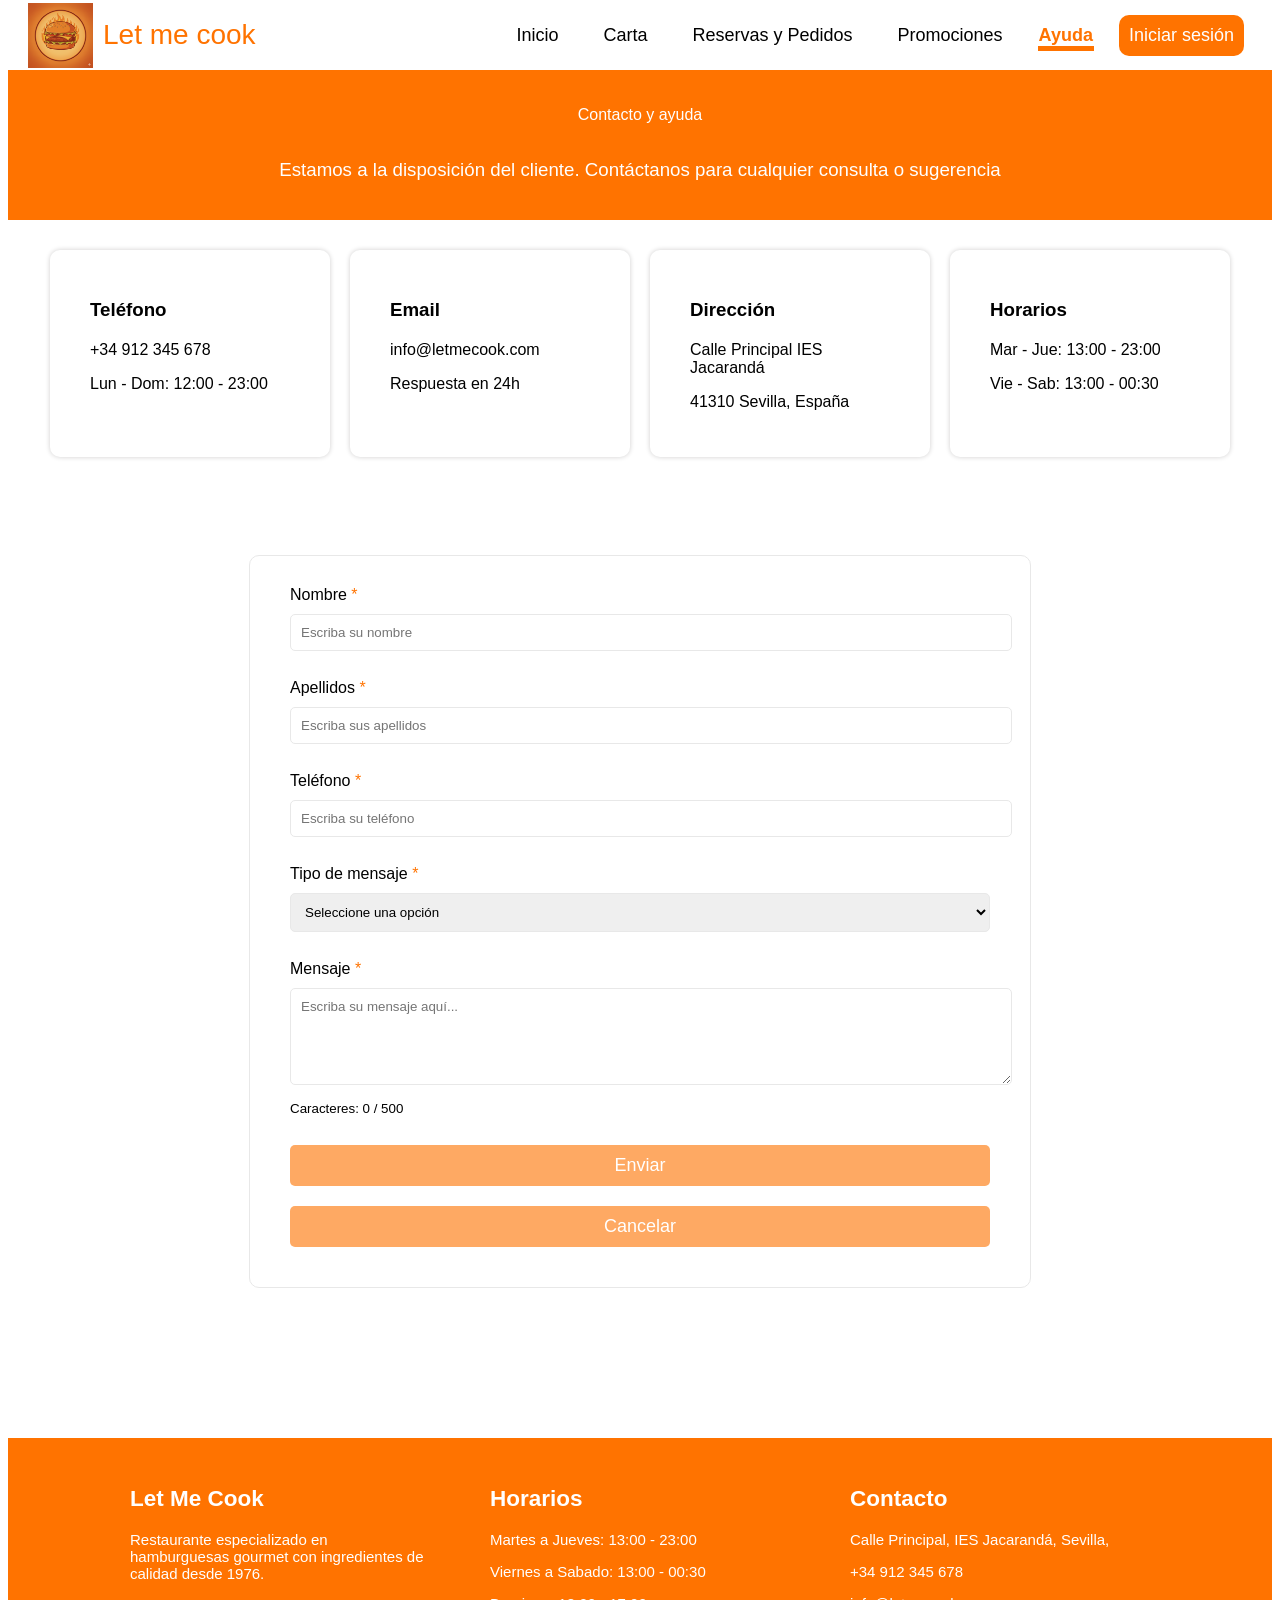
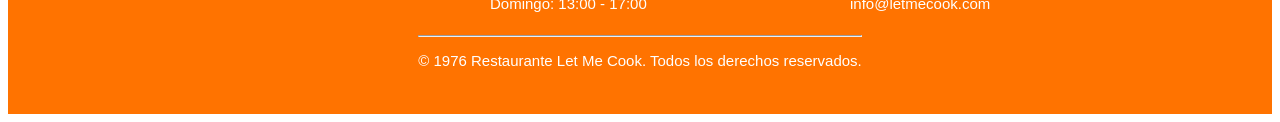
==== commit 02bb2f44: "Retoques finales" ====
--- a/ayuda.html
+++ b/ayuda.html
@@ -21,7 +21,7 @@
             <div><a href="pedir.html" class="naranja">Reservas y Pedidos</a></div>
             <div><a href="promociones.html" class="naranja">Promociones</a></div>
             <div><a href="ayuda.html" class="naranja actual">Ayuda</a></div>
-            <div><a href="login.html" class="naranja">Iniciar sesión</a></div>
+            <div class="inicio_sesion"><a href="login.html">Iniciar sesión</a></div>
         </nav>
     </header>
     <section id="debajocabecera">
--- a/style.css
+++ b/style.css
@@ -1,5 +1,7 @@
 /* cabecera */
-
+*{
+    font-family: 'Montserrat', sans-serif;
+}
 #cabecera{
     width: 95%;
     height: 70px;
@@ -43,7 +45,7 @@
 .naranja{
     background-color: transparent;
     color: #000000;
-    padding: 3px 10px;
+    padding: 18px 10px;
     font-size: 18px;
     text-align: center;
 }
@@ -56,6 +58,38 @@
     background-color: #fcb478;
     cursor: pointer;
 }
+
+.actual{
+    border-bottom: #ff7300 5px solid;
+    color: #ff7300;
+    font-weight: bold;
+    padding: 1px;
+}
+
+.inicio_sesion{
+    background-color: #ff7300;
+    color: white;
+    padding: 10px;
+    border-radius: 10px;
+    color: white;
+    text-align: center;
+}
+
+.inicio_sesion a{
+    text-decoration: none;
+    color: white;
+}
+
+.inicio_sesion:hover{
+    background-color: #ffa65d;
+    color: white;
+    cursor: pointer;
+}
+
+.inicio_sesion:active{
+    background-color: #fac294;
+}
+
 .hamburguesa{
     display: none;
     font-size: 30px;
@@ -87,6 +121,13 @@
         margin-top: 100px;
         margin-inline: 20px;
     }
+
+    .hamburguesa:hover{
+        color: #ffac75;
+    }
+    .hamburguesa:active{
+        color: #ffcea7;
+    }
 }
 
 /* sección debajo de la cabecera */
@@ -503,12 +544,6 @@
     padding: 5px 10px;
 }
 
-.actual{
-    border-bottom: #ff7300 2px solid;
-    color: #ff7300;
-    font-weight: bold;
-}
-
 /*FORMULARIO DE RESERVA Y PEDIDOS*/
 #formulario{
     display: flex;
@@ -671,7 +706,6 @@
     margin: 0;
     padding: 0;
     box-sizing: border-box;
-    font-family: 'Montserrat', sans-serif;
     background-color: #f2f2f2;
     display: flex;
     align-items: center;
@@ -834,7 +868,7 @@
     overflow: hidden;
     transition: transform 0.6s ease-in-out;
     border-radius: 150px 0 0 100px;
-    z-index: 1000;
+    z-index: 100;
 }
 
 .contenedor.active .toggle-container{
